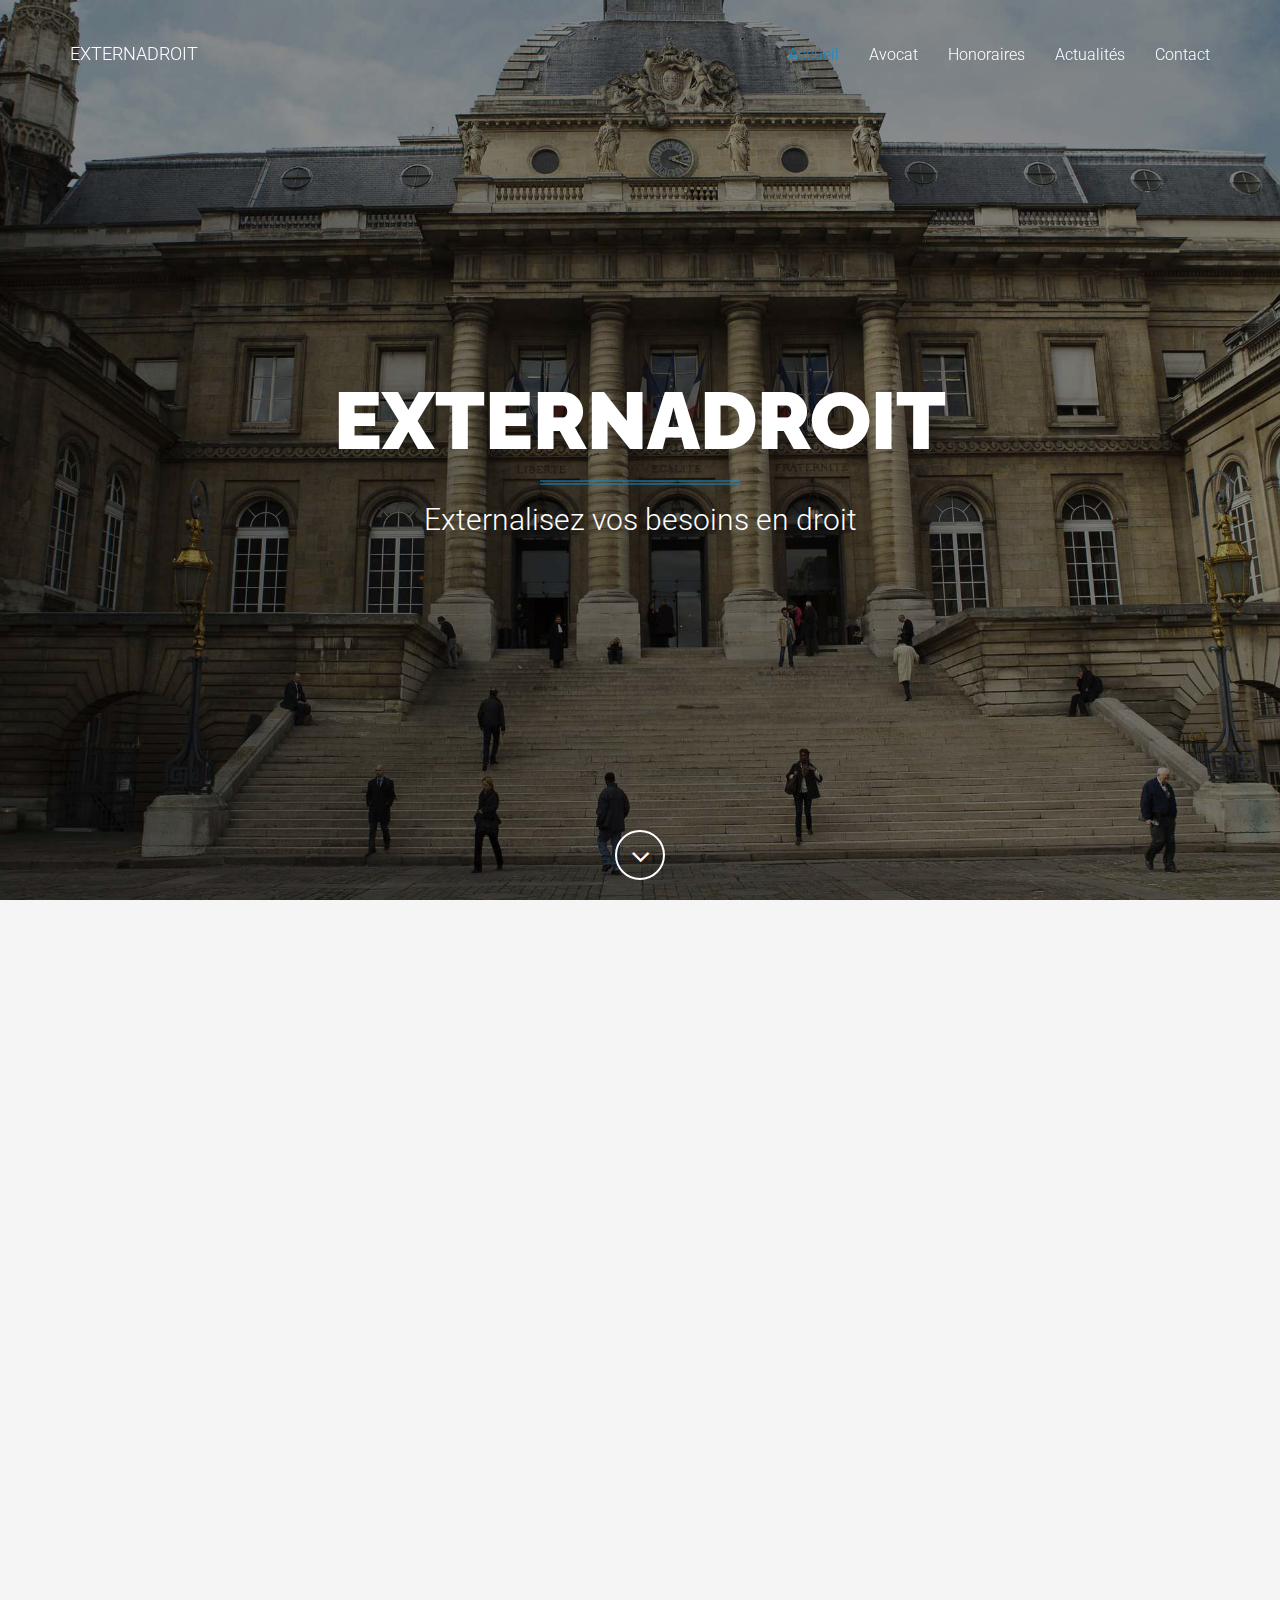
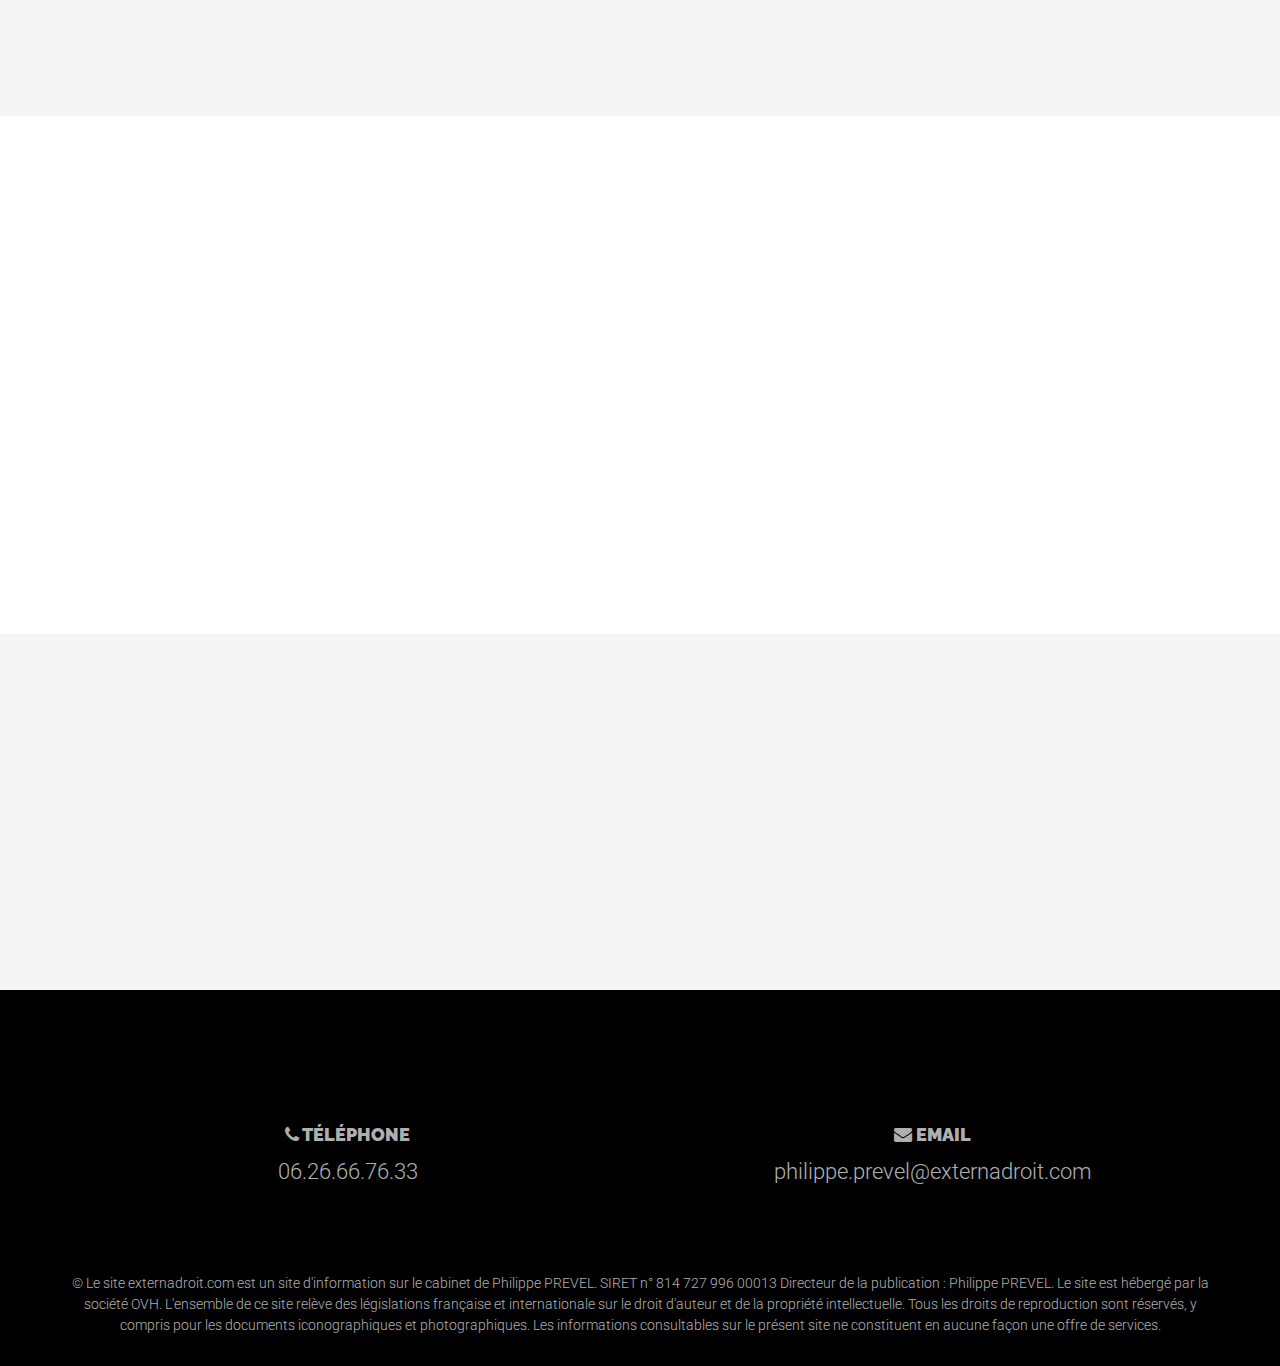
==== index.html @ acb053db "fix viewport" ====
<!DOCTYPE html>

<html lang="fr">
<head>
    <meta charset="utf-8">
    <meta name="viewport" content="width=device-width, initial-scale=1">
    <meta name="description" content="">
    <meta name="author" content="">
    <meta name="google-site-verification" content="1axn2oxfALn9CGPtX2jFV6UK2b1QBlNu4Up0A1nTKek" />

    <title>Externadroit - Philippe Prevel Avocat Lille</title>

    <!-- Bootstrap Core CSS -->
    <link href="assets/css/bootstrap/bootstrap.min.css" rel="stylesheet" type="text/css">
    <!-- Retina.js - Load first for faster HQ mobile images. -->
    <script src="assets/js/plugins/retina/retina.min.js"></script>
    <!-- Font Awesome -->
    <link href="assets/font-awesome/css/font-awesome.min.css" rel="stylesheet" type="text/css">
    <!-- Default Fonts -->
    <link href='http://fonts.googleapis.com/css?family=Roboto:400,100,100italic,300,300italic,400italic,500,500italic,700,700italic,900,900italic' rel='stylesheet' type='text/css'>
    <link href='http://fonts.googleapis.com/css?family=Raleway:400,100,200,300,600,500,700,800,900' rel='stylesheet' type='text/css'>
    <!-- Modern Style Fonts (Include these is you are using body.modern!) -->
    <link href='http://fonts.googleapis.com/css?family=Montserrat:400,700' rel='stylesheet' type='text/css'>
    <link href='http://fonts.googleapis.com/css?family=Cardo:400,400italic,700' rel='stylesheet' type='text/css'>
    <!-- Vintage Style Fonts (Include these if you are using body.vintage!) -->
    <link href='http://fonts.googleapis.com/css?family=Sanchez:400italic,400' rel='stylesheet' type='text/css'>
    <link href='http://fonts.googleapis.com/css?family=Cardo:400,400italic,700' rel='stylesheet' type='text/css'>
    <!-- Plugin CSS -->
    <link href="assets/css/plugins/owl-carousel/owl.carousel.css" rel="stylesheet" type="text/css">
    <link href="assets/css/plugins/owl-carousel/owl.theme.css" rel="stylesheet" type="text/css">
    <link href="assets/css/plugins/owl-carousel/owl.transitions.css" rel="stylesheet" type="text/css">
    <link href="assets/css/plugins/magnific-popup.css" rel="stylesheet" type="text/css">
    <link href="assets/css/plugins/background.css" rel="stylesheet" type="text/css">
    <link href="assets/css/plugins/animate.css" rel="stylesheet" type="text/css">
    <!-- Vitality Theme CSS -->
    <link href="assets/css/vitality-blue.css" rel="stylesheet" type="text/css">
</head>

<body id="page-top">
    <!-- Navigation -->
    <!-- Note: navbar-default and navbar-inverse are both supported with this theme. -->
    <nav class="navbar navbar-inverse navbar-fixed-top navbar-expanded">
        <div class="container">
            <!-- Brand and toggle get grouped for better mobile display -->
            <div class="navbar-header">
                <button type="button" class="navbar-toggle" data-toggle="collapse" data-target="#bs-example-navbar-collapse-1">
                    <span class="sr-only">Toggle navigation</span>
                    <span class="icon-bar"></span>
                    <span class="icon-bar"></span>
                    <span class="icon-bar"></span>
                </button>
                <a class="navbar-brand page-scroll" href="#page-top">
                  <div class="logo">
                    <p>EXTERNADROIT</p>
                  </div>
                </a>
            </div>

            <!-- Collect the nav links, forms, and other content for toggling -->
            <div class="collapse navbar-collapse" id="bs-example-navbar-collapse-1">
                <ul class="nav navbar-nav navbar-right">
                    <li class="hidden">
                        <a class="page-scroll" href="#about"></a>
                    </li>
                    <li>
                        <a class="page-scroll" href="#page-top">Accueil</a>
                    </li>
                    <li>
                        <a class="page-scroll" href="#team">Avocat</a>
                    </li>
                    <li>
                        <a class="page-scroll" href="#jurisdictions">Honoraires</a>
                    </li>
                    <li>
                        <a class="page-scroll" href="#locations">Actualités</a>
                    </li>
                    <li>
                        <a class="page-scroll" href="#contact">Contact</a>
                    </li>
                </ul>
            </div>
            <!-- /.navbar-collapse -->
        </div>
        <!-- /.container -->
    </nav>

    <!-- Instructions: Set your background image using the URL below. -->
    <header style="background-image: url('assets/img/legal/bg-header.jpg')" class="inner-bg">
        <div class="intro-content">
            <div class="brand-name">EXTERNADROIT</div>
            <hr class="colored">
            <div class="brand-name-subtext">Externalisez vos besoins en droit</div>
        </div>
        <div class="scroll-down">
            <a class="btn page-scroll" href="#team"><i class="fa fa-angle-down fa-fw"></i></a>
        </div>
    </header>
    <section id="team" class="bg-gray">
        <div class="container wow fadeIn">
            <div class="row">
                <div class="col-lg-12 text-center">
                    <h1>Philippe Prevel, <br>avocat au barreau de Lille</h1>
                    <p>Docteur en droit - Sorbonne.</p>
                    <hr class="colored">
                </div>
            </div>
            <div class="row content-row">
                <div class="col-md-4">
                    <img src="assets/img/legal/people/1.jpg" class="img-responsive img-thumbnail" alt="">
                </div>
                <div class="col-md-8">
                  <p>Philippe PREVEL concentre son activité en <strong>droit du travail et droit de la sécurité sociale</strong>. Son choix de se spécialiser (plutôt que d’accepter tous les dossiers) a pour but de faire bénéficier ses client(e)s de prestations basées sur une <strong>expertise et une expérience sans cesse renouvelées</strong>. Il peut vous réorienter vers des avocats d'autres spécialités. Il vous reçoit à Lille, Paris ou Bruxelles, et peut se rendre dans votre entreprise. Il parle et écrit anglais couramment.</p>

                  <p>Maître PREVEL vous représente dans toute la France, devant les Conseils de prud’hommes, les Tribunaux des affaires de la sécurité sociale, les Tribunaux d’instance, les Tribunaux administratifs, les Tribunaux de commerce, les Tribunaux correctionnels… Il vous assiste dans vos échanges avec l’inspection du travail, la médecine du travail, les organismes sociaux (URSSAF, RSI...), les syndicats professionnels, les organes d'une procédure collective, les policiers ou magistrats… <strong>Il vous conseille au quotidien, notamment pour des situations urgentes.</strong> Il rédige des actes concernant les relations individuelles (ex: contrat de travail) ou collectives (ex: accord sur la durée du travail).
                  </p>
            </div>
        </div>
    </section>

    <section id="jurisdictions" class="services">
        <div class="container">
            <div class="row text-center">
                <div class="col-lg-12 wow fadeIn">
                    <h2>Honoraires</h2>
                    <hr class="colored">
                    <p>Maître PREVEL calcule ses honoraires, selon le choix du client et les particularités des dossiers</p>
                </div>
            </div>
            <div class="row content-row">
                <div class="col-md-4 wow fadeIn" data-wow-delay=".2s">
                    <div class="media">
                        <div class="pull-left">
                            <i class="fa fa-clock-o"></i>
                        </div>
                        <div class="media-body">
                            <h3 class="media-heading">Au temps passé</h3>
                            <p>Formule recommandée pour des conseils réguliers.</p>
                        </div>
                    </div>
                </div>
                <div class="col-md-4 wow fadeIn" data-wow-delay=".4s">
                    <div class="media">
                        <div class="pull-left">
                            <i class="fa fa-shopping-bag"></i>
                        </div>
                        <div class="media-body">
                            <h3 class="media-heading">Au forfait</h3>
                            <p>Formule recommandée pour un besoin ponctuel.</p>
                        </div>
                    </div>
                </div>
                <div class="col-md-4 wow fadeIn" data-wow-delay=".6s">
                    <div class="media">
                        <div class="pull-left">
                            <i class="fa fa-percent"></i>
                        </div>
                        <div class="media-body">
                            <h3 class="media-heading">Au pourcentage de résultat obtenu</h3>
                            <p>Formule recommandée pour un procès.</p>
                        </div>
                    </div>
                </div>
            </div>
        </div>
    </section>

    <section id="locations" class="bg-gray">
      <div class="container">
        <div class="row text-center">
          <div class="col-lg-12 wow fadeIn">
            <h2>Actualités</h2>
            <hr class="colored">
              <p>Retrouvez toutes l'actualités de Philippe PREVEL</p>
          </div>
          <a class="twitter-timeline" "text-center" href="https://twitter.com/PhilippePREVEL" data-widget-id="725246591674793985"></a>
          <script>!function(d,s,id){var js,fjs=d.getElementsByTagName(s)[0],p=/^http:/.test(d.location)?'http':'https';if(!d.getElementById(id)){js=d.createElement(s);js.id=id;js.src=p+"://platform.twitter.com/widgets.js";fjs.parentNode.insertBefore(js,fjs);}}(document,"script","twitter-wjs");</script>
        </div>
      </div>
    </section>

    <footer id="contact" class="footer" style="background-color: black">

        <div class="container text-center">
            <div class="row">
                <div class="col-md-6 contact-details">
                    <h4><i class="fa fa-phone"></i> Téléphone</h4>
                    <p>06.26.66.76.33</p>
                </div>

                <div class="col-md-6 contact-details">
                    <h4><i class="fa fa-envelope"></i> Email</h4>
                    <p><a href="mailto:philippe.prevel@externadroit.com">philippe.prevel@externadroit.com</a>
                    </p>
                </div>
            </div>

            <div class="row copyright">
                <div class="col-lg-12">
                    <p class="small">&copy; Le site externadroit.com est un site d'information sur le cabinet de Philippe PREVEL. SIRET n° 814 727 996 00013
                    Directeur de la publication : Philippe PREVEL. Le site est hébergé par la société OVH. L'ensemble de ce site relève des législations française et internationale sur le droit d'auteur et de la propriété intellectuelle. Tous les droits de reproduction sont réservés, y compris pour les documents iconographiques et photographiques. Les informations consultables sur le présent site ne constituent en aucune façon une offre de services.</p>
                </div>
            </div>
        </div>
    </footer>

    <script>
    (function(i,s,o,g,r,a,m){i['GoogleAnalyticsObject']=r;i[r]=i[r]||function(){
    (i[r].q=i[r].q||[]).push(arguments)},i[r].l=1*new Date();a=s.createElement(o),
    m=s.getElementsByTagName(o)[0];a.async=1;a.src=g;m.parentNode.insertBefore(a,m)
    })(window,document,'script','https://www.google-analytics.com/analytics.js','ga');

    ga('create', 'UA-77561070-1', 'auto');
    ga('send', 'pageview');
    </script>
    <!-- Core Scripts -->
    <script src="assets/js/jquery.js"></script>
    <script src="assets/js/bootstrap/bootstrap.min.js"></script>
    <!-- Plugin Scripts -->
    <script src="assets/js/plugins/jquery.easing.min.js"></script>
    <script src="assets/js/plugins/classie.js"></script>
    <script src="assets/js/plugins/cbpAnimatedHeader.js"></script>
    <script src="assets/js/plugins/owl-carousel/owl.carousel.js"></script>
    <script src="assets/js/plugins/jquery.magnific-popup/jquery.magnific-popup.min.js"></script>
    <script src="assets/js/plugins/background/core.js"></script>
    <script src="assets/js/plugins/background/transition.js"></script>
    <script src="assets/js/plugins/background/background.js"></script>
    <script src="assets/js/plugins/jquery.mixitup.js"></script>
    <script src="assets/js/plugins/wow/wow.min.js"></script>
    <script src="assets/js/contact_me.js"></script>
    <script src="assets/js/plugins/jqBootstrapValidation.js"></script>
    <!-- Vitality Theme Scripts -->
    <script src="assets/js/vitality.js"></script>
</body>

</html>
---- assets/css/plugins/background.css ----
/*! formstone v0.8.29 [background.css] 2015-11-25 | MIT License | formstone.it */

/**
	 * @class
	 * @name .fs-background-element
	 * @type element
	 * @description Target elmement
	 */
/**
	 * @class
	 * @name .fs-background
	 * @type element
	 * @description Base widget class
	 */
.fs-background {
  overflow: hidden;
  position: relative;
  /**
		 * @class
		 * @name .fs-background-container
		 * @type element
		 * @description Container element
		 */
  /**
		 * @class
		 * @name .fs-background-media
		 * @type element
		 * @description Media element
		 */
  /**
		 * @class
		 * @name .fs-background-media.fs-background-animated
		 * @type modifier
		 * @description Indicates animated state
		 */
  /**
		 * @class
		 * @name .fs-background-media.fs-background-navtive
		 * @type modifier
		 * @description Indicates native support
		 */
  /**
		 * @class
		 * @name .fs-background-media.fs-background-fixed
		 * @type modifier
		 * @description Indicates fixed positioning
		 */
  /**
		 * @class
		 * @name .fs-background-embed
		 * @type element
		 * @description Embed/iFrame element
		 */
  /**
		 * @class
		 * @name .fs-background-embed.fs-background-embed-ready
		 * @type modifier
		 * @description Indicates ready state
		 */
}
.fs-background,
.fs-background-container,
.fs-background-media {
  -webkit-transition: none;
          transition: none;
}
.fs-background-container {
  width: 100%;
  height: 100%;
  position: absolute;
  top: 0;
  z-index: 0;
  overflow: hidden;
}
.fs-background-media {
  position: absolute;
  top: 0;
  bottom: 0;
  opacity: 0;
}
.fs-background-media.fs-background-animated {
  -webkit-transition: opacity 0.5s linear;
          transition: opacity 0.5s linear;
}
.fs-background-media img,
.fs-background-media video,
.fs-background-media iframe {
  width: 100%;
  height: 100%;
  display: block;
  -webkit-user-drag: none;
}
.fs-background-media.fs-background-native,
.fs-background-media.fs-background-fixed {
  width: 100%;
  height: 100%;
}
.fs-background-media.fs-background-native img,
.fs-background-media.fs-background-fixed img {
  display: none;
}
.fs-background-media.fs-background-native {
  background-position: center;
  background-size: cover;
}
.fs-background-media.fs-background-fixed {
  background-position: center;
  background-attachment: fixed;
}
.fs-background-embed.fs-background-ready:after {
  width: 100%;
  height: 100%;
  position: absolute;
  top: 0;
  right: 0;
  bottom: 0;
  left: 0;
  z-index: 1;
  content: '';
}
.fs-background-embed.fs-background-ready iframe {
  z-index: 0;
}
---- assets/css/vitality-blue.css ----
/*!
 * Vitality v1.3.5 (http://themes.startbootstrap.com/vitality-v1.3.5)
 * Copyright 2013-2015 Start Bootstrap Themes
 * To use this theme you must have a license purchased at WrapBootstrap (https://wrapbootstrap.com)
 */
html,
body {
  height: 100%;
}
.img-centered {
  margin: 0 auto;
}
.content-row {
  margin-top: 30px;
}
section {
  padding: 100px 0;
}
.bg-gray {
  background-color: #f5f5f5;
}
.bg-dark {
  color: white;
  background-color: #222222;
}

.inner-bg{
  background: url("../img/legal/pattern.png") repeat scroll 0 0 rgba (0, 0, 0, 0.6);
}

@media (max-width: 767px) {
  section {
    padding: 75px 0;
  }
}
.owl-theme .owl-controls .owl-page span {
  background: rgba(34, 34, 34, 0.5);
}
input.form-control {
  border-radius: 0 !important;
}
input.form-control:focus {
  border-color: #0a8fd5;
  box-shadow: none;
}
.btn,
.input-group-btn {
  border-radius: 0 !important;
  -webkit-transition: all 0.5s;
  -moz-transition: all 0.5s;
  transition: all 0.5s;
}
.btn-primary {
  color: #ffffff;
  background-color: #0a8fd5;
  border-color: #0a8fd5;
  -webkit-transition: all 0.5s;
  -moz-transition: all 0.5s;
  transition: all 0.5s;
}
.btn-primary:hover,
.btn-primary:focus,
.btn-primary.focus,
.btn-primary:active,
.btn-primary.active,
.open > .dropdown-toggle.btn-primary {
  color: #ffffff;
  background-color: #097fbd;
  border-color: #0878b3;
}
.btn-primary:active,
.btn-primary.active,
.open > .dropdown-toggle.btn-primary {
  background-image: none;
}
.btn-primary.disabled,
.btn-primary[disabled],
fieldset[disabled] .btn-primary,
.btn-primary.disabled:hover,
.btn-primary[disabled]:hover,
fieldset[disabled] .btn-primary:hover,
.btn-primary.disabled:focus,
.btn-primary[disabled]:focus,
fieldset[disabled] .btn-primary:focus,
.btn-primary.disabled.focus,
.btn-primary[disabled].focus,
fieldset[disabled] .btn-primary.focus,
.btn-primary.disabled:active,
.btn-primary[disabled]:active,
fieldset[disabled] .btn-primary:active,
.btn-primary.disabled.active,
.btn-primary[disabled].active,
fieldset[disabled] .btn-primary.active {
  background-color: #0a8fd5;
  border-color: #0a8fd5;
}
.btn-primary .badge {
  color: #0a8fd5;
  background-color: #ffffff;
}
body {
  font-family: "Roboto", "Helvetica Neue", Helvetica, Arial, sans-serif;
  font-size: 16px;
  font-weight: 300;
}
a {
  color: #0a8fd5;
  -webkit-transition: all 0.5s;
  -moz-transition: all 0.5s;
  transition: all 0.5s;
}
a:hover,
a:focus {
  color: inherit;
  text-decoration: none;
}
p {
  font-size: 18px;
  line-height: 1.5;
}
p.lead {
  font-family: "Raleway", "Helvetica Neue", Helvetica, Arial, sans-serif;
  font-weight: 900;
  text-transform: uppercase;
  font-size: 24px;
}
h1,
h2,
h3,
h4,
h5,
h6 {
  font-family: "Raleway", "Helvetica Neue", Helvetica, Arial, sans-serif;
  font-weight: 900;
  text-transform: uppercase;
}
@media (min-width: 481px) {
  h1 {
    font-size: 52px;
  }
  h2 {
    font-size: 50px;
  }
}
hr {
  max-width: 100px;
  border-top: 1px solid white;
  border-bottom: 1px solid white;
  height: 2px;
  margin: 15px auto;
}
hr.left {
  margin: 15px auto 15px 0;
}
hr.right {
  margin: 15px 0 15px auto;
}
hr.colored {
  border-color: #0a8fd5;
}
@media (min-width: 768px) {
  hr {
    max-width: 200px;
    margin: 20px auto;
  }
  hr.left {
    margin: 20px auto 20px 0;
  }
  hr.right {
    margin: 20px 0 20px auto;
  }
}
.text-primary {
  color: #0a8fd5;
}
.navbar-fixed-top {
  margin-bottom: 0;
}
.navbar-default .navbar-nav > .active > a,
.navbar-default .navbar-nav > .active > a:hover,
.navbar-default .navbar-nav > .active > a:focus,
.navbar-inverse .navbar-nav > .active > a,
.navbar-inverse .navbar-nav > .active > a:hover,
.navbar-inverse .navbar-nav > .active > a:focus {
  color: #0a8fd5;
  /*background-color: white;*/
  border-radius: 0;
}
.navbar-default {
  background-color: #0a8fd5;
}
.navbar-default .navbar-toggle .icon-bar {
  background-color: white;
}
.navbar-default .navbar-toggle:hover,
.navbar-default .navbar-toggle:focus {
  background-color: rgba(255, 255, 255, 0.5);
}
.navbar-default .navbar-collapse,
.navbar-default .navbar-form {
  border-color: rgba(255, 255, 255, 0.5);
}
.navbar-inverse {
  background-color: #222222;
}
.navbar-default,
.navbar-inverse {
  border: none;
  border-bottom: 1px solid rgba(255, 255, 255, 0.1);
}
.navbar-default .navbar-brand,
.navbar-inverse .navbar-brand {
  padding: 0 15px;
  color: white;
  opacity: 1;
  text-decoration: none;
  -webkit-transition: all 0.5s;
  -moz-transition: all 0.5s;
  transition: all 0.5s;
}
.navbar-default .navbar-brand:hover,
.navbar-inverse .navbar-brand:hover,
.navbar-default .navbar-brand:focus,
.navbar-inverse .navbar-brand:focus {
  opacity: 1;
}
.navbar-default .navbar-nav li a,
.navbar-inverse .navbar-nav li a {
  color: white;
}
.navbar-default .navbar-nav li a:hover,
.navbar-inverse .navbar-nav li a:hover {
  color: rgba(255, 255, 255, 0.5);
}
@media (min-width: 768px) {
  .navbar-default .navbar-nav > .active > a,
  .navbar-default .navbar-nav > .active > a:hover,
  .navbar-default .navbar-nav > .active > a:focus,
  .navbar-inverse .navbar-nav > .active > a,
  .navbar-inverse .navbar-nav > .active > a:hover,
  .navbar-inverse .navbar-nav > .active > a:focus {
    border-radius: 5px;
  }
  .navbar-fixed-top.navbar-expanded {
    padding: 30px 0;
  }
  .navbar-fixed-top {
    padding: 15px 0;
    -webkit-transition: padding 0.5s;
    -moz-transition: padding 0.5s;
    transition: padding 0.5s;
  }
  .navbar-fixed-top .navbar-brand:hover {
    opacity: 0.5;
  }
  .navbar-default.navbar-expanded,
  .navbar-inverse.navbar-expanded {
    background: transparent;
    border: none;
  }
}
.navbar a:focus {
  outline: none;
}
.navbar .navbar-nav li a:focus {
  outline: none;
}
header {
  position: relative;
  display: block;
  height: auto;
  width: auto;
  background-color: #222222;
  background: no-repeat center center;
  background-attachment: scroll;
  -webkit-background-size: cover;
  -moz-background-size: cover;
  background-size: cover;
  -o-background-size: cover;
  padding: 100px 0;
}
header .intro-content {
  color: white;
  text-align: center;
  position: relative;
}
header .brand-name {
  font-family: "Raleway", "Helvetica Neue", Helvetica, Arial, sans-serif;
  font-size: 55px;
  line-height: 55px;
  text-transform: uppercase;
  font-weight: 900;
  margin-top: 15px;
}
header .brand-name-subtext {
  font-size: 20px;
  line-height: 20px;
  font-weight: 300;
}
header img {
  max-width: 150px;
  max-height: 150px;
}
header .scroll-down {
  position: absolute;
  width: 100%;
  bottom: 20px;
  text-align: center;
}
header .scroll-down .btn {
  height: 50px;
  width: 50px;
  border: 2px solid white;
  border-radius: 100% !important;
  line-height: 50px;
  padding: 0;
  letter-spacing: normal;
  color: white;
  font-size: 30px;
  -webkit-transition: all 0.5s;
  -moz-transition: all 0.5s;
  transition: all 0.5s;
}
header .scroll-down .btn:hover {
  color: rgba(255, 255, 255, 0.5);
  border-color: rgba(255, 255, 255, 0.5);
  outline: none;
}
@media (min-width: 768px) {
  header {
    height: 100%;
    width: 100%;
    padding: 0;
    background-attachment: scroll;
  }
  header .intro-content {
    color: white;
    text-align: center;
    width: 50%;
    margin: auto;
    position: absolute;
    top: 50%;
    left: 50%;
    -webkit-transform: translate(-50%, -50%);
    -ms-transform: translate(-50%, -50%);
    transform: translate(-50%, -50%);
  }
  header .brand-name {
    font-size: 80px;
    line-height: 80px;
  }
  header .brand-name-subtext {
    font-size: 30px;
    line-height: 30px;
  }
  header img {
    max-width: 300px;
    max-height: 300px;
  }
}
@media (min-width: 1025px) {
  header {
    background-attachment: fixed;
  }
}
header.video .overlay {
  position: absolute;
  height: 100%;
  width: 100%;
  background: #000;
  z-index: 998;
  opacity: 0;
}
header.video .intro-content {
  z-index: 999;
}
header.video .scroll-down {
  z-index: 999;
}
@media (min-width: 768px) {
  header.video .overlay {
    opacity: 0.5;
  }
}
aside.cta-quote {
  color: white;
  background-color: #222222;
  background: no-repeat center center scroll;
  -webkit-background-size: cover;
  -moz-background-size: cover;
  background-size: cover;
  -o-background-size: cover;
  padding: 100px 0;
  text-align: center;
}
aside.cta-quote span.quote {
  display: block;
  font-size: 30px;
  line-height: 32px;
  font-weight: 300;
}
@media (min-width: 768px) {
  aside.cta-quote {
    background-attachment: scroll;
    padding: 150px 0;
  }
  aside.cta-quote span.quote {
    font-size: 36px;
    line-height: 38px;
  }
}
@media (min-width: 992px) {
  aside.cta-quote {
    padding: 300px 0;
  }
  aside.cta-quote span.quote {
    font-size: 40px;
    line-height: 42px;
  }
}
@media (min-width: 1025px) {
  aside.cta-quote {
    background-attachment: fixed;
  }
}
.testimonials {
  text-align: center;
}
.testimonials .testimonials-carousel .item {
  padding: 0;
}
.testimonials .testimonials-carousel .item p.quote {
  margin-bottom: 30px;
}
.testimonials .testimonials-carousel .item .testimonial-info {
  margin-bottom: 30px;
}
.testimonials .testimonials-carousel .item .testimonial-info .testimonial-img {
  display: inline-block;
  height: 50px;
  width: 50px;
  margin-right: 10px;
}
.testimonials .testimonials-carousel .item .testimonial-info .testimonial-author {
  display: inline-block;
}
.testimonials .testimonials-carousel .item .testimonial-info .testimonial-author .name {
  font-family: "Raleway", "Helvetica Neue", Helvetica, Arial, sans-serif;
  font-weight: 900;
  text-transform: uppercase;
}
.testimonials .testimonials-carousel .item .testimonial-info .testimonial-author hr.colored {
  margin: 3px auto;
  max-width: 50px;
}
.testimonials .testimonials-carousel .item .testimonial-info .testimonial-author p {
  margin: 0;
}
.testimonials .testimonials-carousel .item .testimonial-info .testimonial-author .stars {
  color: #f1c40f;
}
.testimonials .testimonials-carousel .owl-controls {
  margin-top: 0;
}
.testimonials .testimonials-carousel .owl-controls .owl-prev,
.testimonials .testimonials-carousel .owl-controls .owl-next {
  display: none;
  text-align: center;
  position: absolute;
  height: 60px;
  width: 40px;
  border-radius: 0 !important;
  line-height: 50px;
  font-size: 30px !important;
  margin: auto 0 !important;
  top: 0;
  bottom: 0;
  background-color: #0a8fd5 !important;
  color: white !important;
  -webkit-transition: all 0.5s;
  -moz-transition: all 0.5s;
  transition: all 0.5s;
}
.testimonials .testimonials-carousel .owl-controls .owl-prev:hover,
.testimonials .testimonials-carousel .owl-controls .owl-next:hover {
  opacity: 1;
}
.testimonials .testimonials-carousel .owl-controls .owl-prev {
  left: 15px;
}
.testimonials .testimonials-carousel .owl-controls .owl-next {
  right: 15px;
}
@media (min-width: 768px) {
  .testimonials .testimonials-carousel .item {
    padding: 0 100px;
  }
  .testimonials .testimonials-carousel .owl-controls .owl-prev,
  .testimonials .testimonials-carousel .owl-controls .owl-next {
    display: block;
  }
}
.cta-form h3 {
  margin-top: 0;
}
.about-content {
  padding: 30px;
}
.about-carousel .item {
  padding: 15px;
}
.about-carousel .item .caption {
  padding: 15px;
  color: rgba(255, 255, 255, 0.7);
  width: 100%;
  margin: auto;
  position: absolute;
  top: 50%;
  left: 50%;
  -webkit-transform: translate(-50%, -50%);
  -ms-transform: translate(-50%, -50%);
  transform: translate(-50%, -50%);
}
.about-carousel .item .caption h3 {
  margin: 0;
}
.about-carousel .item .caption hr {
  margin: 5px auto;
  max-width: 50px;
}
.about-carousel .item .caption p {
  margin: 0;
}
.about-carousel .item .caption ul.social {
  margin-top: 5px;
}
.about-carousel .item .caption ul.social li a {
  color: rgba(255, 255, 255, 0.7);
}
.about-carousel .item .caption ul.social li a:hover,
.about-carousel .item .caption ul.social li a:focus {
  color: white;
}
.about-carousel .owl-controls {
  margin-top: 0;
}
.about-carousel .owl-controls .owl-prev,
.about-carousel .owl-controls .owl-next {
  text-align: center;
  position: absolute;
  height: 60px;
  width: 40px;
  border-radius: 0 !important;
  line-height: 50px;
  font-size: 30px !important;
  margin: auto 0 !important;
  top: 0;
  bottom: 0;
  background-color: #0a8fd5 !important;
  color: white !important;
  -webkit-transition: all 0.5s;
  -moz-transition: all 0.5s;
  transition: all 0.5s;
}
.about-carousel .owl-controls .owl-prev:hover,
.about-carousel .owl-controls .owl-next:hover {
  opacity: 1;
}
.about-carousel .owl-controls .owl-prev {
  left: 15px;
}
.about-carousel .owl-controls .owl-next {
  right: 15px;
}
.services .media {
  margin-bottom: 30px;
}
.services .media i.fa {
  height: 75px;
  width: 75px;
  line-height: 70px;
  text-align: center;
  border: 3px solid #222222;
  border-radius: 100%;
  font-size: 30px;
}
.services .media .media-body {
  min-width: none;
  padding-left: 15px;
}
.services .media .media-body h3 {
  margin-bottom: 15px;
}
.services .media .media-body ul {
  list-style: inside;
  padding: 0;
}
.services .media .media-body ul li {
  margin-bottom: 10px;
}
@media (min-width: 390px) {
  .services .media .media-body {
    min-width: 260px;
  }
}
@media (min-width: 992px) {
  .services .media .media-body {
    min-width: 193px;
  }
}
@media (min-width: 1199px) {
  .services .media .media-body {
    min-width: 260px;
  }
}
@media (min-width: 992px) {
  .services .media {
    margin-bottom: 0;
  }
}
.portfolio-carousel {
  padding: 0;
  color: white;
  background-color: #222222;
}
.portfolio-carousel .item {
  background-color: #222222;
  background: no-repeat center center scroll;
  -webkit-background-size: cover;
  -moz-background-size: cover;
  background-size: cover;
  -o-background-size: cover;
  padding: 50px 55px;
  text-align: center;
}
.portfolio-carousel .item .portfolio-image {
  margin-top: 50px;
}
.portfolio-carousel .item .project-details {
  padding: 0;
}
.portfolio-carousel .item .project-details img.client-logo {
  margin: 0 auto 25px;
}
.portfolio-carousel .item .project-details .project-name {
  display: block;
  font-size: 40px;
  line-height: 40px;
  margin-bottom: 5px;
  font-family: "Raleway", "Helvetica Neue", Helvetica, Arial, sans-serif;
  font-weight: 900;
  text-transform: uppercase;
}
.portfolio-carousel .item .project-details .project-description {
  display: block;
  font-size: 18px;
  line-height: 18px;
}
.portfolio-carousel .owl-controls {
  margin-top: 0;
}
.portfolio-carousel .owl-controls .owl-prev,
.portfolio-carousel .owl-controls .owl-next {
  text-align: center;
  position: absolute;
  height: 75px;
  width: 50px;
  border-radius: 0 !important;
  line-height: 70px;
  font-size: 30px !important;
  margin: auto 0 !important;
  top: 0;
  bottom: 0;
  background-color: #0a8fd5 !important;
  color: white !important;
  -webkit-transition: all 0.5s;
  -moz-transition: all 0.5s;
  transition: all 0.5s;
}
.portfolio-carousel .owl-controls .owl-prev:hover,
.portfolio-carousel .owl-controls .owl-next:hover {
  opacity: 1;
}
.portfolio-carousel .owl-controls .owl-prev {
  left: 0;
}
.portfolio-carousel .owl-controls .owl-next {
  right: 0;
}
@media (min-width: 992px) {
  .portfolio-carousel .item {
    padding: 155px 55px 155px;
    text-align: left;
    min-height: 100%;
  }
  .portfolio-carousel .item .portfolio-image {
    margin-top: 0;
  }
  .portfolio-carousel .item .project-details {
    padding: 15% 0 0;
  }
  .portfolio-carousel .item .project-details img.client-logo {
    margin: 0 auto 25px 0;
  }
  .portfolio-carousel .item .project-details .project-name {
    display: block;
    font-size: 50px;
    line-height: 50px;
  }
  .portfolio-carousel .item .project-details .project-description {
    font-size: 20px;
    line-height: 20px;
  }
  .portfolio-carousel .item hr.colored {
    margin: 20px auto 20px 0;
  }
}
.portfolio-gallery .item {
  padding: 15px;
}
.portfolio-modal {
  -webkit-background-size: cover;
  -moz-background-size: cover;
  background-size: cover;
  -o-background-size: cover;
}
.portfolio-modal .modal-backdrop {
  display: none;
}
.portfolio-modal .modal-content {
  color: white;
  background: transparent;
  border-radius: 0;
  background-clip: border-box;
  -webkit-box-shadow: none;
  box-shadow: none;
  border: none;
  min-height: 100%;
  padding: 100px 0;
  text-align: center;
}
.portfolio-modal .modal-content h2 {
  margin: 0;
  font-size: 46px;
}
.portfolio-modal .modal-content img {
  margin: 30px auto;
}
.portfolio-modal .modal-content .item-details {
  margin: 30px 0;
}
.portfolio-modal .close-modal {
  position: absolute;
  width: 75px;
  height: 75px;
  background-color: transparent;
  top: 25px;
  right: 25px;
  cursor: pointer;
}
.portfolio-modal .close-modal:hover {
  opacity: 0.3;
}
.portfolio-modal .close-modal .lr {
  height: 75px;
  width: 1px;
  margin-left: 35px;
  background-color: white;
  transform: rotate(45deg);
  -ms-transform: rotate(45deg);
  /* IE 9 */
  -webkit-transform: rotate(45deg);
  /* Safari and Chrome */
  z-index: 1051;
}
.portfolio-modal .close-modal .lr .rl {
  height: 75px;
  width: 1px;
  background-color: white;
  transform: rotate(90deg);
  -ms-transform: rotate(90deg);
  /* IE 9 */
  -webkit-transform: rotate(90deg);
  /* Safari and Chrome */
  z-index: 1052;
}
.portfolio-filter {
  display: inline-block;
}
.portfolio-filter #filters {
  list-style: none;
  padding: 0;
  margin-bottom: 30px;
}
.portfolio-filter #filters li {
  display: inline-block;
}
.portfolio-filter #filters li .filter {
  display: block;
  cursor: pointer;
  padding: 10px 15px;
  margin: 2px;
  text-transform: uppercase;
  font-weight: 900;
  letter-spacing: 1px;
  font-size: 12px;
  color: #222222;
  background: transparent;
  border: 1px solid #222222;
  -webkit-transition: all 0.5s;
  -moz-transition: all 0.5s;
  transition: all 0.5s;
}
.portfolio-filter #filters li .filter.active {
  background-color: #0a8fd5;
  color: white;
  border-color: #0a8fd5;
}
#portfoliolist .portfolio {
  width: 31%;
  margin: 1%;
  display: none;
  float: left;
  overflow: hidden;
}
#portfoliolist .portfolio .portfolio-wrapper {
  overflow: hidden;
  position: relative !important;
  background: #222222;
  cursor: pointer;
}
#portfoliolist .portfolio .portfolio-wrapper img {
  max-width: 100%;
  position: relative;
  -webkit-filter: grayscale(0);
  filter: grayscale(0);
}
#portfoliolist .portfolio .portfolio-wrapper img:hover {
  -webkit-filter: grayscale(1);
  filter: grayscale(1);
}
#portfoliolist .portfolio .portfolio-wrapper .caption {
  position: absolute;
  width: 100%;
  height: 75px;
  bottom: -75px;
}
#portfoliolist .portfolio .portfolio-wrapper .caption .caption-bg {
  background: #0a8fd5;
  width: 100%;
  height: 100%;
  position: absolute;
  top: 0;
  left: 0;
}
#portfoliolist .portfolio .portfolio-wrapper .caption .caption-text {
  color: white;
  position: relative;
  z-index: 500;
  padding: 15px 8px;
}
#portfoliolist .portfolio .portfolio-wrapper .caption .caption-text a.text-title {
  color: white;
}
#portfoliolist .portfolio .portfolio-wrapper .caption .caption-text .text-category {
  display: block;
  font-size: 12px;
}
/*  #Mobile (Portrait) - Note: Design for a width of 320px */
@media only screen and (max-width: 767px) {
  #portfoliolist .portfolio {
    width: 48%;
    margin: 1%;
  }
}
.pricing {
  color: white;
  background-color: #222222;
  background: no-repeat center center scroll;
  -webkit-background-size: cover;
  -moz-background-size: cover;
  background-size: cover;
  -o-background-size: cover;
}
.pricing .pricing-item {
  text-align: center;
  background: white;
  color: #222222;
  padding: 30px;
  -webkit-box-shadow: 0px 0px 30px 5px rgba(34, 34, 34, 0.75);
  -moz-box-shadow: 0px 0px 30px 5px rgba(34, 34, 34, 0.75);
  box-shadow: 0px 0px 30px 5px rgba(34, 34, 34, 0.75);
  z-index: 1;
  margin-bottom: 30px;
}
.pricing .pricing-item h3 {
  margin: 0;
}
.pricing .pricing-item hr {
  max-width: 100px;
}
.pricing .pricing-item .price {
  margin-bottom: 20px;
}
.pricing .pricing-item .price .number {
  font-weight: 900;
  font-size: 50px;
}
.pricing .pricing-item .price .number sup {
  font-size: 30px;
}
.pricing .pricing-item .list-group-item {
  border-radius: 0;
}
@media (min-width: 992px) {
  .pricing {
    background-attachment: scroll;
  }
  .pricing .pricing-item {
    margin-bottom: 0;
  }
  .pricing .pricing-item.featured-first {
    margin-right: -15px;
    margin-top: 15px;
  }
  .pricing .pricing-item.featured {
    position: absolute;
    width: 100%;
    left: 0;
    margin: 0;
    padding: 45px 30px;
  }
  .pricing .pricing-item.featured-last {
    margin-left: -15px;
    margin-top: 15px;
  }
}
@media (min-width: 1025px) {
  .pricing {
    background-attachment: fixed;
  }
}
.floating-label-form-group {
  position: relative;
  margin-bottom: 0;
  padding-bottom: 0.5em;
  border-bottom: 1px solid #e1e1e1;
}
.floating-label-form-group input,
.floating-label-form-group textarea {
  z-index: 1;
  position: relative;
  padding-right: 0;
  padding-left: 0;
  border: none;
  border-radius: 0;
  font-size: 1.5em;
  background: none;
  box-shadow: none !important;
  resize: none;
}
.floating-label-form-group label {
  display: block;
  z-index: 0;
  position: relative;
  top: 2em;
  margin: 0;
  font-size: 0.85em;
  line-height: 1.764705882em;
  vertical-align: middle;
  vertical-align: baseline;
  opacity: 0;
  -webkit-transition: top 0.5s ease,opacity 0.5s ease;
  -moz-transition: top 0.5s ease,opacity 0.5s ease;
  -ms-transition: top 0.5s ease,opacity 0.5s ease;
  transition: top 0.5s ease,opacity 0.5s ease;
}
.floating-label-form-group::not(:first-child) {
  padding-left: 14px;
  border-left: 1px solid #e1e1e1;
}
.floating-label-form-group-with-value label {
  top: 0;
  opacity: 1;
}
.floating-label-form-group-with-focus label {
  color: #0a8fd5;
}
form .row:first-child .floating-label-form-group {
  border-top: 1px solid #e1e1e1;
}
footer.footer {
  color: rgba(255, 255, 255, 0.7);
  background: no-repeat center center scroll;
  -webkit-background-size: cover;
  -moz-background-size: cover;
  background-size: cover;
  -o-background-size: cover;
  padding: 50px 0 20px;
}
footer.footer a {
  color: rgba(255, 255, 255, 0.7);
}
footer.footer a:hover {
  color: white;
}
footer.footer p {
  font-size: 22px;
}
footer.footer .contact-details {
  margin: 75px 0;
}
footer.footer .social {
  margin-bottom: 75px;
}
footer.footer .copyright p.small {
  font-size: 14px;
}
@media (min-width: 1025px) {
  footer.footer {
    background-attachment: fixed;
  }
}
.btn-outline-light {
  color: white;
  border: 1px solid white;
  background: transparent;
  -webkit-transition: all 0.5s;
  -moz-transition: all 0.5s;
  transition: all 0.5s;
}
.btn-outline-light:hover,
.btn-outline-light:focus {
  color: #0a8fd5;
  background: white;
  outline: none;
}
.btn-outline-dark {
  color: #222222;
  border: 1px solid #222222;
  background: transparent;
  -webkit-transition: all 0.5s;
  -moz-transition: all 0.5s;
  transition: all 0.5s;
}
.btn-outline-dark:hover,
.btn-outline-dark:focus {
  color: white;
  background: #0a8fd5;
  border-color: #0a8fd5;
  outline: none;
}
.btn {
  border-radius: 0;
  padding: 12px 18px;
  text-transform: uppercase;
  font-weight: 900;
  letter-spacing: 1px;
}
.btn:focus,
.btn:active,
.btn.active {
  outline: none;
}
.btn-full-width {
  border: 0;
  border-radius: 0;
  background-color: #222222;
  color: white;
  padding: 50px 0;
  font-size: 26px;
  font-weight: 200;
  letter-spacing: normal;
  text-transform: none;
}
.btn-full-width:hover {
  background-color: #0a8fd5;
  color: white;
}
.btn-full-width:focus {
  color: white;
}
body.modern {
  font-family: "Cardo", "Helvetica Neue", Helvetica, Arial, sans-serif;
  font-weight: 400;
}
body.modern h1,
body.modern h2,
body.modern h3,
body.modern h4,
body.modern h5,
body.modern h6 {
  font-family: "Montserrat", "Helvetica Neue", Helvetica, Arial, sans-serif;
  font-weight: 700;
  text-transform: uppercase;
}
body.modern p.lead {
  font-family: "Montserrat", "Helvetica Neue", Helvetica, Arial, sans-serif;
  font-weight: 700;
  text-transform: uppercase;
}
body.modern header .brand-name {
  font-family: "Montserrat", "Helvetica Neue", Helvetica, Arial, sans-serif;
  font-weight: 700;
  text-transform: uppercase;
}
body.modern .about-carousel .owl-controls .owl-prev,
body.modern .about-carousel .owl-controls .owl-next {
  line-height: 55px;
}
body.modern .portfolio-carousel .item .project-details .project-name {
  font-family: "Montserrat", "Helvetica Neue", Helvetica, Arial, sans-serif;
  font-weight: 700;
  text-transform: uppercase;
}
body.modern .testimonials .testimonials-carousel .item .testimonial-info .testimonial-author .name {
  font-family: "Montserrat", "Helvetica Neue", Helvetica, Arial, sans-serif;
  font-weight: 700;
  text-transform: uppercase;
}
body.modern .testimonials .testimonials-carousel .owl-controls .owl-prev,
body.modern .testimonials .testimonials-carousel .owl-controls .owl-next {
  line-height: 55px;
}
body.vintage {
  font-family: "Cardo", "Helvetica Neue", Helvetica, Arial, sans-serif;
  font-weight: 400;
}
body.vintage h1,
body.vintage h2,
body.vintage h3,
body.vintage h4,
body.vintage h5,
body.vintage h6 {
  font-family: "Sanchez", "Helvetica Neue", Helvetica, Arial, sans-serif;
  font-weight: 400;
  text-transform: uppercase;
}
body.vintage p.lead {
  font-family: "Sanchez", "Helvetica Neue", Helvetica, Arial, sans-serif;
  font-weight: 400;
  text-transform: uppercase;
}
body.vintage header .brand-name {
  font-family: "Sanchez", "Helvetica Neue", Helvetica, Arial, sans-serif;
  font-weight: 400;
  text-transform: uppercase;
}
body.vintage .about-carousel .owl-controls .owl-prev,
body.vintage .about-carousel .owl-controls .owl-next {
  line-height: 55px;
}
body.vintage .portfolio-carousel .item .project-details .project-name {
  font-family: "Sanchez", "Helvetica Neue", Helvetica, Arial, sans-serif;
  font-weight: 400;
  text-transform: uppercase;
}
body.vintage .testimonials .testimonials-carousel .item .testimonial-info .testimonial-author .name {
  font-family: "Sanchez", "Helvetica Neue", Helvetica, Arial, sans-serif;
  font-weight: 400;
  text-transform: uppercase;
}
body.vintage .testimonials .testimonials-carousel .owl-controls .owl-prev,
body.vintage .testimonials .testimonials-carousel .owl-controls .owl-next {
  line-height: 55px;
}

.logo{
  padding-top: 10px;
}

.navbar-inverse .navbar-nav>.active>a, .navbar-inverse .navbar-nav>.active>a:focus, .navbar-inverse .navbar-nav>.active>a:hover {
  background-color: transparent;
}
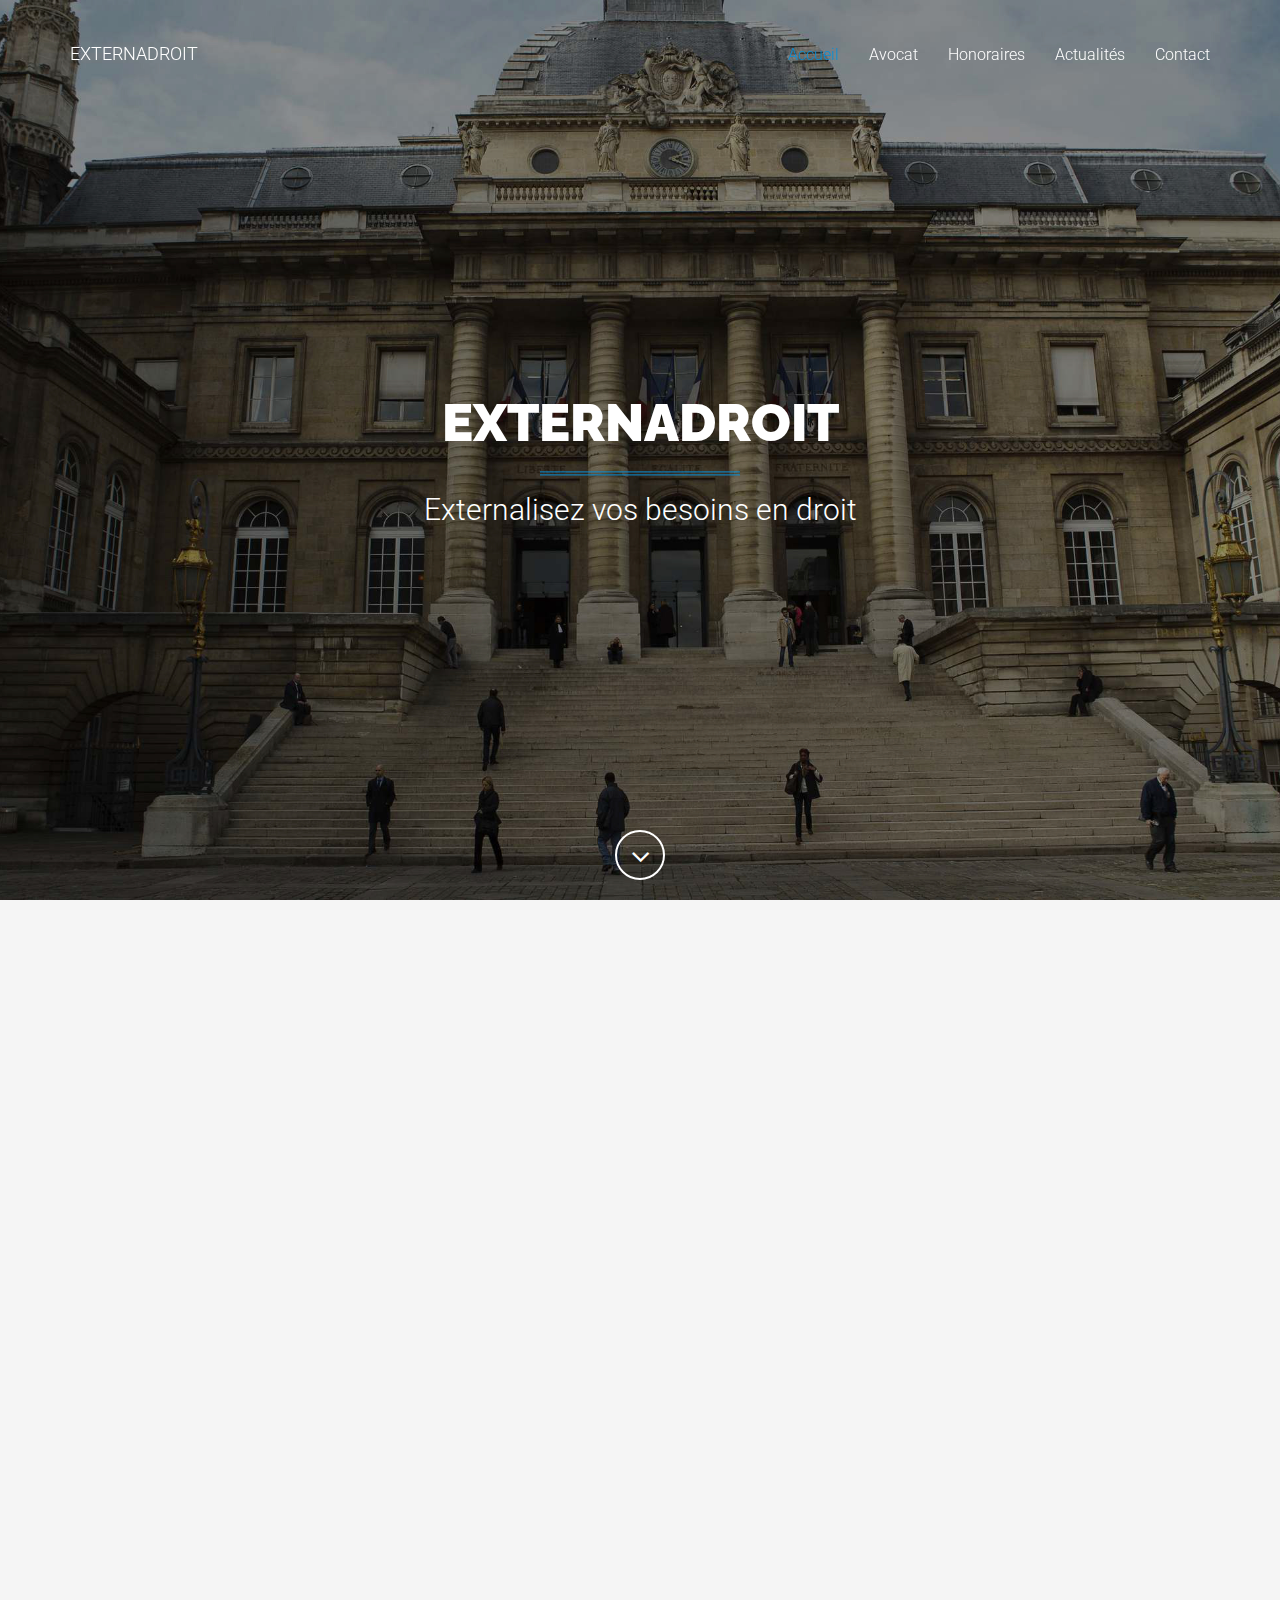
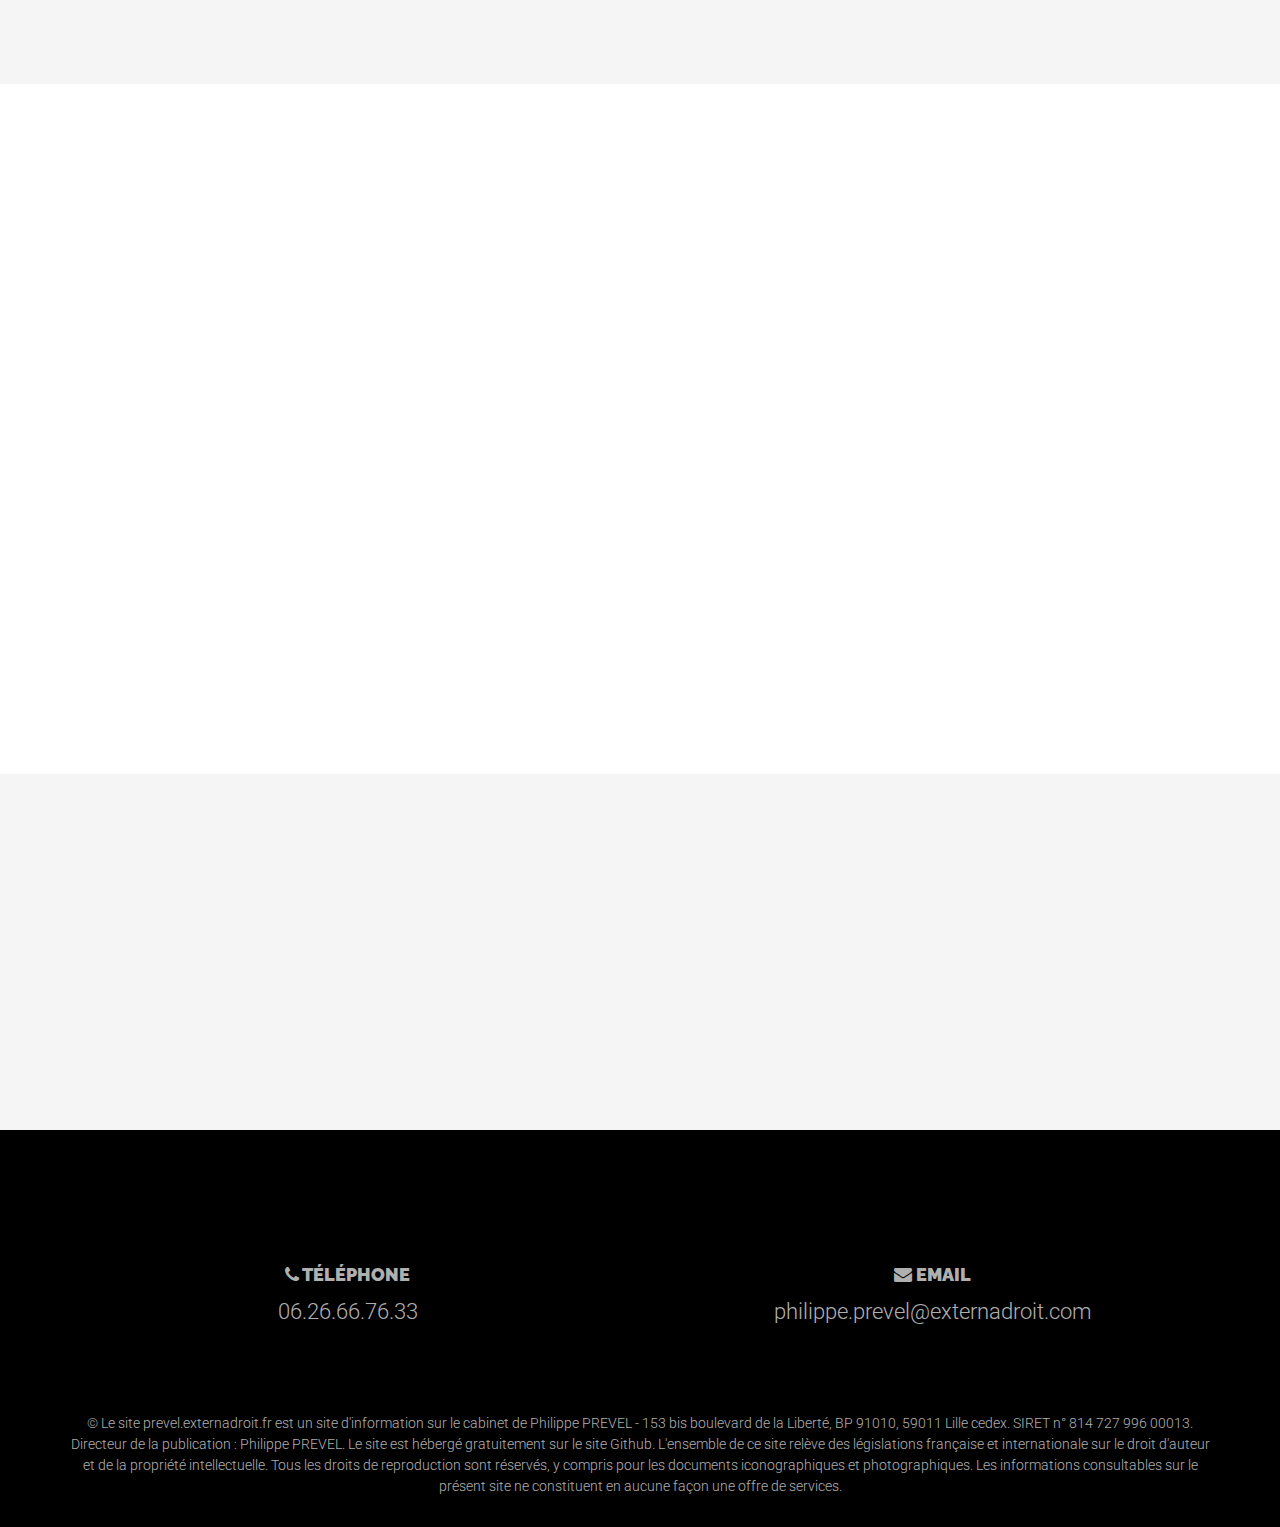
==== commit 3fae4c56: "add google verification" ====
--- a/index.html
+++ b/index.html
@@ -1,15 +1,13 @@
 <!DOCTYPE html>
-
-<html lang="fr">
+<html lang="en">
+
 <head>
     <meta charset="utf-8">
-    <meta name="viewport" content="width=device-width, initial-scale=1">
-    <meta name="description" content="">
-    <meta name="author" content="">
-    <meta name="google-site-verification" content="1axn2oxfALn9CGPtX2jFV6UK2b1QBlNu4Up0A1nTKek" />
-
-    <title>Externadroit - Philippe Prevel Avocat Lille</title>
-
+    <meta name="viewport" content="width=device-width, initial-scale=1.0, user-scalable=no">
+    <meta name="description" content="Philippe PREVEL est avocat au barreau de Lille. Il intervient en droit social dans toute la France.">
+    <meta name="author" content="Philippe Prevel">
+    <meta name="google-site-verification" content="1axn2oxfALn9CGPtX2jFV6UK2b1QBlNu4Up0A1nTKek"/>
+    <title>Externadroit - Philippe Prevel Avocat </title>
     <!-- Bootstrap Core CSS -->
     <link href="assets/css/bootstrap/bootstrap.min.css" rel="stylesheet" type="text/css">
     <!-- Retina.js - Load first for faster HQ mobile images. -->
@@ -33,8 +31,12 @@
     <link href="assets/css/plugins/background.css" rel="stylesheet" type="text/css">
     <link href="assets/css/plugins/animate.css" rel="stylesheet" type="text/css">
     <!-- Vitality Theme CSS -->
+    <!-- Uncomment the color scheme you want to use. -->
+    <!-- <link href="assets/css/vitality-red.css" rel="stylesheet" type="text/css"> -->
+    <!-- <link href="assets/css/vitality-aqua.css" rel="stylesheet" type="text/css"> -->
     <link href="assets/css/vitality-blue.css" rel="stylesheet" type="text/css">
 </head>
+<!-- Alternate Body Classes: .modern and .vintage -->
 
 <body id="page-top">
     <!-- Navigation -->
@@ -50,12 +52,13 @@
                     <span class="icon-bar"></span>
                 </button>
                 <a class="navbar-brand page-scroll" href="#page-top">
-                  <div class="logo">
+                <div class="logo">
                     <p>EXTERNADROIT</p>
-                  </div>
+
+                </div>
+                    <!-- <img src="assets/img/legal/logo.png" class="img-responsive" alt=""> -->
                 </a>
             </div>
-
             <!-- Collect the nav links, forms, and other content for toggling -->
             <div class="collapse navbar-collapse" id="bs-example-navbar-collapse-1">
                 <ul class="nav navbar-nav navbar-right">
@@ -83,11 +86,10 @@
         </div>
         <!-- /.container -->
     </nav>
-
     <!-- Instructions: Set your background image using the URL below. -->
     <header style="background-image: url('assets/img/legal/bg-header.jpg')" class="inner-bg">
         <div class="intro-content">
-            <div class="brand-name">EXTERNADROIT</div>
+            <h1>EXTERNADROIT</h1>
             <hr class="colored">
             <div class="brand-name-subtext">Externalisez vos besoins en droit</div>
         </div>
@@ -99,8 +101,9 @@
         <div class="container wow fadeIn">
             <div class="row">
                 <div class="col-lg-12 text-center">
-                    <h1>Philippe Prevel, <br>avocat au barreau de Lille</h1>
-                    <p>Docteur en droit - Sorbonne.</p>
+                    <h2>Philippe Prevel</h2>
+                    <p>Avocat au barreau de Lille
+                      <br>Docteur en droit - Sorbonne</p>
                     <hr class="colored">
                 </div>
             </div>
@@ -109,7 +112,7 @@
                     <img src="assets/img/legal/people/1.jpg" class="img-responsive img-thumbnail" alt="">
                 </div>
                 <div class="col-md-8">
-                  <p>Philippe PREVEL concentre son activité en <strong>droit du travail et droit de la sécurité sociale</strong>. Son choix de se spécialiser (plutôt que d’accepter tous les dossiers) a pour but de faire bénéficier ses client(e)s de prestations basées sur une <strong>expertise et une expérience sans cesse renouvelées</strong>. Il peut vous réorienter vers des avocats d'autres spécialités. Il vous reçoit à Lille, Paris ou Bruxelles, et peut se rendre dans votre entreprise. Il parle et écrit anglais couramment.</p>
+                  <p>Philippe PREVEL concentre son activité en <strong>droit du travail et droit de la sécurité sociale</strong>. Son choix de se spécialiser a pour but de faire bénéficier ses client(e)s de prestations basées sur une <strong>expertise et une expérience sans cesse renouvelées</strong>. Il peut vous réorienter vers des avocats d'autres spécialités. Il vous reçoit à Lille, Paris ou Bruxelles, et peut se rendre dans votre entreprise. Il parle et écrit anglais couramment.</p>
 
                   <p>Maître PREVEL vous représente dans toute la France, devant les Conseils de prud’hommes, les Tribunaux des affaires de la sécurité sociale, les Tribunaux d’instance, les Tribunaux administratifs, les Tribunaux de commerce, les Tribunaux correctionnels… Il vous assiste dans vos échanges avec l’inspection du travail, la médecine du travail, les organismes sociaux (URSSAF, RSI...), les syndicats professionnels, les organes d'une procédure collective, les policiers ou magistrats… <strong>Il vous conseille au quotidien, notamment pour des situations urgentes.</strong> Il rédige des actes concernant les relations individuelles (ex: contrat de travail) ou collectives (ex: accord sur la durée du travail).
                   </p>
@@ -155,10 +158,13 @@
                             <i class="fa fa-percent"></i>
                         </div>
                         <div class="media-body">
-                            <h3 class="media-heading">Au pourcentage de résultat obtenu</h3>
+                            <h3 class="media-heading">Au pourcentage du résultat obtenu (*)</h3>
                             <p>Formule recommandée pour un procès.</p>
                         </div>
                     </div>
+                </div>
+                <div class="col-md-offset-9 wow fadeIn" data-wow-delay=".6s">
+                  <p class="smaller">(*)Dans le respect de la déontologie, l’honoraire de résultat doit être obligatoirement complété par un honoraire minimal de diligence (calculé au temps passé ou au forfait) </p class="smaller">
                 </div>
             </div>
         </div>
@@ -170,7 +176,7 @@
           <div class="col-lg-12 wow fadeIn">
             <h2>Actualités</h2>
             <hr class="colored">
-              <p>Retrouvez toutes l'actualités de Philippe PREVEL</p>
+              <p>Toute l'actualité</p>
           </div>
           <a class="twitter-timeline" "text-center" href="https://twitter.com/PhilippePREVEL" data-widget-id="725246591674793985"></a>
           <script>!function(d,s,id){var js,fjs=d.getElementsByTagName(s)[0],p=/^http:/.test(d.location)?'http':'https';if(!d.getElementById(id)){js=d.createElement(s);js.id=id;js.src=p+"://platform.twitter.com/widgets.js";fjs.parentNode.insertBefore(js,fjs);}}(document,"script","twitter-wjs");</script>
@@ -196,22 +202,12 @@
 
             <div class="row copyright">
                 <div class="col-lg-12">
-                    <p class="small">&copy; Le site externadroit.com est un site d'information sur le cabinet de Philippe PREVEL. SIRET n° 814 727 996 00013
-                    Directeur de la publication : Philippe PREVEL. Le site est hébergé par la société OVH. L'ensemble de ce site relève des législations française et internationale sur le droit d'auteur et de la propriété intellectuelle. Tous les droits de reproduction sont réservés, y compris pour les documents iconographiques et photographiques. Les informations consultables sur le présent site ne constituent en aucune façon une offre de services.</p>
+                    <p class="small">&copy; Le site prevel.externadroit.fr est un site d'information sur le cabinet de Philippe PREVEL - 153 bis boulevard de la Liberté, BP 91010, 59011 Lille cedex. SIRET n° 814 727 996 00013.
+                    Directeur de la publication : Philippe PREVEL. Le site est hébergé gratuitement sur le site Github. L'ensemble de ce site relève des législations française et internationale sur le droit d'auteur et de la propriété intellectuelle. Tous les droits de reproduction sont réservés, y compris pour les documents iconographiques et photographiques. Les informations consultables sur le présent site ne constituent en aucune façon une offre de services.</p>
                 </div>
             </div>
         </div>
     </footer>
-
-    <script>
-    (function(i,s,o,g,r,a,m){i['GoogleAnalyticsObject']=r;i[r]=i[r]||function(){
-    (i[r].q=i[r].q||[]).push(arguments)},i[r].l=1*new Date();a=s.createElement(o),
-    m=s.getElementsByTagName(o)[0];a.async=1;a.src=g;m.parentNode.insertBefore(a,m)
-    })(window,document,'script','https://www.google-analytics.com/analytics.js','ga');
-
-    ga('create', 'UA-77561070-1', 'auto');
-    ga('send', 'pageview');
-    </script>
     <!-- Core Scripts -->
     <script src="assets/js/jquery.js"></script>
     <script src="assets/js/bootstrap/bootstrap.min.js"></script>
--- a/assets/css/vitality-red.css
+++ b/assets/css/vitality-red.css
@@ -0,0 +1,1161 @@
+/*!
+ * Vitality v1.3.5 (http://themes.startbootstrap.com/vitality-v1.3.5)
+ * Copyright 2013-2015 Start Bootstrap Themes
+ * To use this theme you must have a license purchased at WrapBootstrap (https://wrapbootstrap.com)
+ */
+html,
+body {
+  height: 100%;
+}
+.img-centered {
+  margin: 0 auto;
+}
+.content-row {
+  margin-top: 30px;
+}
+section {
+  padding: 100px 0;
+}
+.bg-gray {
+  background-color: #f5f5f5;
+}
+.bg-dark {
+  color: white;
+  background-color: #222222;
+}
+@media (max-width: 767px) {
+  section {
+    padding: 75px 0;
+  }
+}
+.owl-theme .owl-controls .owl-page span {
+  background: rgba(34, 34, 34, 0.5);
+}
+input.form-control {
+  border-radius: 0 !important;
+}
+input.form-control:focus {
+  border-color: #ef4035;
+  box-shadow: none;
+}
+.btn,
+.input-group-btn {
+  border-radius: 0 !important;
+  -webkit-transition: all 0.5s;
+  -moz-transition: all 0.5s;
+  transition: all 0.5s;
+}
+.btn-primary {
+  color: #ffffff;
+  background-color: #ef4035;
+  border-color: #ef4035;
+  -webkit-transition: all 0.5s;
+  -moz-transition: all 0.5s;
+  transition: all 0.5s;
+}
+.btn-primary:hover,
+.btn-primary:focus,
+.btn-primary.focus,
+.btn-primary:active,
+.btn-primary.active,
+.open > .dropdown-toggle.btn-primary {
+  color: #ffffff;
+  background-color: #ed2a1d;
+  border-color: #ec2114;
+}
+.btn-primary:active,
+.btn-primary.active,
+.open > .dropdown-toggle.btn-primary {
+  background-image: none;
+}
+.btn-primary.disabled,
+.btn-primary[disabled],
+fieldset[disabled] .btn-primary,
+.btn-primary.disabled:hover,
+.btn-primary[disabled]:hover,
+fieldset[disabled] .btn-primary:hover,
+.btn-primary.disabled:focus,
+.btn-primary[disabled]:focus,
+fieldset[disabled] .btn-primary:focus,
+.btn-primary.disabled.focus,
+.btn-primary[disabled].focus,
+fieldset[disabled] .btn-primary.focus,
+.btn-primary.disabled:active,
+.btn-primary[disabled]:active,
+fieldset[disabled] .btn-primary:active,
+.btn-primary.disabled.active,
+.btn-primary[disabled].active,
+fieldset[disabled] .btn-primary.active {
+  background-color: #ef4035;
+  border-color: #ef4035;
+}
+.btn-primary .badge {
+  color: #ef4035;
+  background-color: #ffffff;
+}
+body {
+  font-family: "Roboto", "Helvetica Neue", Helvetica, Arial, sans-serif;
+  font-size: 16px;
+  font-weight: 300;
+}
+a {
+  color: #ef4035;
+  -webkit-transition: all 0.5s;
+  -moz-transition: all 0.5s;
+  transition: all 0.5s;
+}
+a:hover,
+a:focus {
+  color: inherit;
+  text-decoration: none;
+}
+p {
+  font-size: 18px;
+  line-height: 1.5;
+}
+p.lead {
+  font-family: "Raleway", "Helvetica Neue", Helvetica, Arial, sans-serif;
+  font-weight: 900;
+  text-transform: uppercase;
+  font-size: 24px;
+}
+h1,
+h2,
+h3,
+h4,
+h5,
+h6 {
+  font-family: "Raleway", "Helvetica Neue", Helvetica, Arial, sans-serif;
+  font-weight: 900;
+  text-transform: uppercase;
+}
+@media (min-width: 481px) {
+  h1 {
+    font-size: 52px;
+  }
+  h2 {
+    font-size: 50px;
+  }
+}
+hr {
+  max-width: 100px;
+  border-top: 1px solid white;
+  border-bottom: 1px solid white;
+  height: 2px;
+  margin: 15px auto;
+}
+hr.left {
+  margin: 15px auto 15px 0;
+}
+hr.right {
+  margin: 15px 0 15px auto;
+}
+hr.colored {
+  border-color: #ef4035;
+}
+@media (min-width: 768px) {
+  hr {
+    max-width: 200px;
+    margin: 20px auto;
+  }
+  hr.left {
+    margin: 20px auto 20px 0;
+  }
+  hr.right {
+    margin: 20px 0 20px auto;
+  }
+}
+.text-primary {
+  color: #ef4035;
+}
+.navbar-fixed-top {
+  margin-bottom: 0;
+}
+.navbar-default .navbar-nav > .active > a,
+.navbar-default .navbar-nav > .active > a:hover,
+.navbar-default .navbar-nav > .active > a:focus,
+.navbar-inverse .navbar-nav > .active > a,
+.navbar-inverse .navbar-nav > .active > a:hover,
+.navbar-inverse .navbar-nav > .active > a:focus {
+  color: #ef4035;
+  background-color: white;
+  border-radius: 0;
+}
+.navbar-default {
+  background-color: #ef4035;
+}
+.navbar-default .navbar-toggle .icon-bar {
+  background-color: white;
+}
+.navbar-default .navbar-toggle:hover,
+.navbar-default .navbar-toggle:focus {
+  background-color: rgba(255, 255, 255, 0.5);
+}
+.navbar-default .navbar-collapse,
+.navbar-default .navbar-form {
+  border-color: rgba(255, 255, 255, 0.5);
+}
+.navbar-inverse {
+  background-color: #222222;
+}
+.navbar-default,
+.navbar-inverse {
+  border: none;
+  border-bottom: 1px solid rgba(255, 255, 255, 0.1);
+}
+.navbar-default .navbar-brand,
+.navbar-inverse .navbar-brand {
+  padding: 0 15px;
+  color: white;
+  opacity: 1;
+  text-decoration: none;
+  -webkit-transition: all 0.5s;
+  -moz-transition: all 0.5s;
+  transition: all 0.5s;
+}
+.navbar-default .navbar-brand:hover,
+.navbar-inverse .navbar-brand:hover,
+.navbar-default .navbar-brand:focus,
+.navbar-inverse .navbar-brand:focus {
+  opacity: 1;
+}
+.navbar-default .navbar-nav li a,
+.navbar-inverse .navbar-nav li a {
+  color: white;
+}
+.navbar-default .navbar-nav li a:hover,
+.navbar-inverse .navbar-nav li a:hover {
+  color: rgba(255, 255, 255, 0.5);
+}
+@media (min-width: 768px) {
+  .navbar-default .navbar-nav > .active > a,
+  .navbar-default .navbar-nav > .active > a:hover,
+  .navbar-default .navbar-nav > .active > a:focus,
+  .navbar-inverse .navbar-nav > .active > a,
+  .navbar-inverse .navbar-nav > .active > a:hover,
+  .navbar-inverse .navbar-nav > .active > a:focus {
+    border-radius: 5px;
+  }
+  .navbar-fixed-top.navbar-expanded {
+    padding: 30px 0;
+  }
+  .navbar-fixed-top {
+    padding: 15px 0;
+    -webkit-transition: padding 0.5s;
+    -moz-transition: padding 0.5s;
+    transition: padding 0.5s;
+  }
+  .navbar-fixed-top .navbar-brand:hover {
+    opacity: 0.5;
+  }
+  .navbar-default.navbar-expanded,
+  .navbar-inverse.navbar-expanded {
+    background: transparent;
+    border: none;
+  }
+}
+.navbar a:focus {
+  outline: none;
+}
+.navbar .navbar-nav li a:focus {
+  outline: none;
+}
+header {
+  position: relative;
+  display: block;
+  height: auto;
+  width: auto;
+  background-color: #222222;
+  background: no-repeat center center;
+  background-attachment: scroll;
+  -webkit-background-size: cover;
+  -moz-background-size: cover;
+  background-size: cover;
+  -o-background-size: cover;
+  padding: 100px 0;
+}
+header .intro-content {
+  color: white;
+  text-align: center;
+  position: relative;
+}
+header .brand-name {
+  font-family: "Raleway", "Helvetica Neue", Helvetica, Arial, sans-serif;
+  font-size: 55px;
+  line-height: 55px;
+  text-transform: uppercase;
+  font-weight: 900;
+  margin-top: 15px;
+}
+header .brand-name-subtext {
+  font-size: 20px;
+  line-height: 20px;
+  font-weight: 300;
+}
+header img {
+  max-width: 150px;
+  max-height: 150px;
+}
+header .scroll-down {
+  position: absolute;
+  width: 100%;
+  bottom: 20px;
+  text-align: center;
+}
+header .scroll-down .btn {
+  height: 50px;
+  width: 50px;
+  border: 2px solid white;
+  border-radius: 100% !important;
+  line-height: 50px;
+  padding: 0;
+  letter-spacing: normal;
+  color: white;
+  font-size: 30px;
+  -webkit-transition: all 0.5s;
+  -moz-transition: all 0.5s;
+  transition: all 0.5s;
+}
+header .scroll-down .btn:hover {
+  color: rgba(255, 255, 255, 0.5);
+  border-color: rgba(255, 255, 255, 0.5);
+  outline: none;
+}
+@media (min-width: 768px) {
+  header {
+    height: 100%;
+    width: 100%;
+    padding: 0;
+    background-attachment: scroll;
+  }
+  header .intro-content {
+    color: white;
+    text-align: center;
+    width: 50%;
+    margin: auto;
+    position: absolute;
+    top: 50%;
+    left: 50%;
+    -webkit-transform: translate(-50%, -50%);
+    -ms-transform: translate(-50%, -50%);
+    transform: translate(-50%, -50%);
+  }
+  header .brand-name {
+    font-size: 80px;
+    line-height: 80px;
+  }
+  header .brand-name-subtext {
+    font-size: 30px;
+    line-height: 30px;
+  }
+  header img {
+    max-width: 300px;
+    max-height: 300px;
+  }
+}
+@media (min-width: 1025px) {
+  header {
+    background-attachment: fixed;
+  }
+}
+header.video .overlay {
+  position: absolute;
+  height: 100%;
+  width: 100%;
+  background: #000;
+  z-index: 998;
+  opacity: 0;
+}
+header.video .intro-content {
+  z-index: 999;
+}
+header.video .scroll-down {
+  z-index: 999;
+}
+@media (min-width: 768px) {
+  header.video .overlay {
+    opacity: 0.5;
+  }
+}
+aside.cta-quote {
+  color: white;
+  background-color: #222222;
+  background: no-repeat center center scroll;
+  -webkit-background-size: cover;
+  -moz-background-size: cover;
+  background-size: cover;
+  -o-background-size: cover;
+  padding: 100px 0;
+  text-align: center;
+}
+aside.cta-quote span.quote {
+  display: block;
+  font-size: 30px;
+  line-height: 32px;
+  font-weight: 300;
+}
+@media (min-width: 768px) {
+  aside.cta-quote {
+    background-attachment: scroll;
+    padding: 150px 0;
+  }
+  aside.cta-quote span.quote {
+    font-size: 36px;
+    line-height: 38px;
+  }
+}
+@media (min-width: 992px) {
+  aside.cta-quote {
+    padding: 300px 0;
+  }
+  aside.cta-quote span.quote {
+    font-size: 40px;
+    line-height: 42px;
+  }
+}
+@media (min-width: 1025px) {
+  aside.cta-quote {
+    background-attachment: fixed;
+  }
+}
+.testimonials {
+  text-align: center;
+}
+.testimonials .testimonials-carousel .item {
+  padding: 0;
+}
+.testimonials .testimonials-carousel .item p.quote {
+  margin-bottom: 30px;
+}
+.testimonials .testimonials-carousel .item .testimonial-info {
+  margin-bottom: 30px;
+}
+.testimonials .testimonials-carousel .item .testimonial-info .testimonial-img {
+  display: inline-block;
+  height: 50px;
+  width: 50px;
+  margin-right: 10px;
+}
+.testimonials .testimonials-carousel .item .testimonial-info .testimonial-author {
+  display: inline-block;
+}
+.testimonials .testimonials-carousel .item .testimonial-info .testimonial-author .name {
+  font-family: "Raleway", "Helvetica Neue", Helvetica, Arial, sans-serif;
+  font-weight: 900;
+  text-transform: uppercase;
+}
+.testimonials .testimonials-carousel .item .testimonial-info .testimonial-author hr.colored {
+  margin: 3px auto;
+  max-width: 50px;
+}
+.testimonials .testimonials-carousel .item .testimonial-info .testimonial-author p {
+  margin: 0;
+}
+.testimonials .testimonials-carousel .item .testimonial-info .testimonial-author .stars {
+  color: #f1c40f;
+}
+.testimonials .testimonials-carousel .owl-controls {
+  margin-top: 0;
+}
+.testimonials .testimonials-carousel .owl-controls .owl-prev,
+.testimonials .testimonials-carousel .owl-controls .owl-next {
+  display: none;
+  text-align: center;
+  position: absolute;
+  height: 60px;
+  width: 40px;
+  border-radius: 0 !important;
+  line-height: 50px;
+  font-size: 30px !important;
+  margin: auto 0 !important;
+  top: 0;
+  bottom: 0;
+  background-color: #ef4035 !important;
+  color: white !important;
+  -webkit-transition: all 0.5s;
+  -moz-transition: all 0.5s;
+  transition: all 0.5s;
+}
+.testimonials .testimonials-carousel .owl-controls .owl-prev:hover,
+.testimonials .testimonials-carousel .owl-controls .owl-next:hover {
+  opacity: 1;
+}
+.testimonials .testimonials-carousel .owl-controls .owl-prev {
+  left: 15px;
+}
+.testimonials .testimonials-carousel .owl-controls .owl-next {
+  right: 15px;
+}
+@media (min-width: 768px) {
+  .testimonials .testimonials-carousel .item {
+    padding: 0 100px;
+  }
+  .testimonials .testimonials-carousel .owl-controls .owl-prev,
+  .testimonials .testimonials-carousel .owl-controls .owl-next {
+    display: block;
+  }
+}
+.cta-form h3 {
+  margin-top: 0;
+}
+.about-content {
+  padding: 30px;
+}
+.about-carousel .item {
+  padding: 15px;
+}
+.about-carousel .item .caption {
+  padding: 15px;
+  color: rgba(255, 255, 255, 0.7);
+  width: 100%;
+  margin: auto;
+  position: absolute;
+  top: 50%;
+  left: 50%;
+  -webkit-transform: translate(-50%, -50%);
+  -ms-transform: translate(-50%, -50%);
+  transform: translate(-50%, -50%);
+}
+.about-carousel .item .caption h3 {
+  margin: 0;
+}
+.about-carousel .item .caption hr {
+  margin: 5px auto;
+  max-width: 50px;
+}
+.about-carousel .item .caption p {
+  margin: 0;
+}
+.about-carousel .item .caption ul.social {
+  margin-top: 5px;
+}
+.about-carousel .item .caption ul.social li a {
+  color: rgba(255, 255, 255, 0.7);
+}
+.about-carousel .item .caption ul.social li a:hover,
+.about-carousel .item .caption ul.social li a:focus {
+  color: white;
+}
+.about-carousel .owl-controls {
+  margin-top: 0;
+}
+.about-carousel .owl-controls .owl-prev,
+.about-carousel .owl-controls .owl-next {
+  text-align: center;
+  position: absolute;
+  height: 60px;
+  width: 40px;
+  border-radius: 0 !important;
+  line-height: 50px;
+  font-size: 30px !important;
+  margin: auto 0 !important;
+  top: 0;
+  bottom: 0;
+  background-color: #ef4035 !important;
+  color: white !important;
+  -webkit-transition: all 0.5s;
+  -moz-transition: all 0.5s;
+  transition: all 0.5s;
+}
+.about-carousel .owl-controls .owl-prev:hover,
+.about-carousel .owl-controls .owl-next:hover {
+  opacity: 1;
+}
+.about-carousel .owl-controls .owl-prev {
+  left: 15px;
+}
+.about-carousel .owl-controls .owl-next {
+  right: 15px;
+}
+.services .media {
+  margin-bottom: 30px;
+}
+.services .media i.fa {
+  height: 75px;
+  width: 75px;
+  line-height: 70px;
+  text-align: center;
+  border: 3px solid #222222;
+  border-radius: 100%;
+  font-size: 30px;
+}
+.services .media .media-body {
+  min-width: none;
+  padding-left: 15px;
+}
+.services .media .media-body h3 {
+  margin-bottom: 15px;
+}
+.services .media .media-body ul {
+  list-style: inside;
+  padding: 0;
+}
+.services .media .media-body ul li {
+  margin-bottom: 10px;
+}
+@media (min-width: 390px) {
+  .services .media .media-body {
+    min-width: 260px;
+  }
+}
+@media (min-width: 992px) {
+  .services .media .media-body {
+    min-width: 193px;
+  }
+}
+@media (min-width: 1199px) {
+  .services .media .media-body {
+    min-width: 260px;
+  }
+}
+@media (min-width: 992px) {
+  .services .media {
+    margin-bottom: 0;
+  }
+}
+.portfolio-carousel {
+  padding: 0;
+  color: white;
+  background-color: #222222;
+}
+.portfolio-carousel .item {
+  background-color: #222222;
+  background: no-repeat center center scroll;
+  -webkit-background-size: cover;
+  -moz-background-size: cover;
+  background-size: cover;
+  -o-background-size: cover;
+  padding: 50px 55px;
+  text-align: center;
+}
+.portfolio-carousel .item .portfolio-image {
+  margin-top: 50px;
+}
+.portfolio-carousel .item .project-details {
+  padding: 0;
+}
+.portfolio-carousel .item .project-details img.client-logo {
+  margin: 0 auto 25px;
+}
+.portfolio-carousel .item .project-details .project-name {
+  display: block;
+  font-size: 40px;
+  line-height: 40px;
+  margin-bottom: 5px;
+  font-family: "Raleway", "Helvetica Neue", Helvetica, Arial, sans-serif;
+  font-weight: 900;
+  text-transform: uppercase;
+}
+.portfolio-carousel .item .project-details .project-description {
+  display: block;
+  font-size: 18px;
+  line-height: 18px;
+}
+.portfolio-carousel .owl-controls {
+  margin-top: 0;
+}
+.portfolio-carousel .owl-controls .owl-prev,
+.portfolio-carousel .owl-controls .owl-next {
+  text-align: center;
+  position: absolute;
+  height: 75px;
+  width: 50px;
+  border-radius: 0 !important;
+  line-height: 70px;
+  font-size: 30px !important;
+  margin: auto 0 !important;
+  top: 0;
+  bottom: 0;
+  background-color: #ef4035 !important;
+  color: white !important;
+  -webkit-transition: all 0.5s;
+  -moz-transition: all 0.5s;
+  transition: all 0.5s;
+}
+.portfolio-carousel .owl-controls .owl-prev:hover,
+.portfolio-carousel .owl-controls .owl-next:hover {
+  opacity: 1;
+}
+.portfolio-carousel .owl-controls .owl-prev {
+  left: 0;
+}
+.portfolio-carousel .owl-controls .owl-next {
+  right: 0;
+}
+@media (min-width: 992px) {
+  .portfolio-carousel .item {
+    padding: 155px 55px 155px;
+    text-align: left;
+    min-height: 100%;
+  }
+  .portfolio-carousel .item .portfolio-image {
+    margin-top: 0;
+  }
+  .portfolio-carousel .item .project-details {
+    padding: 15% 0 0;
+  }
+  .portfolio-carousel .item .project-details img.client-logo {
+    margin: 0 auto 25px 0;
+  }
+  .portfolio-carousel .item .project-details .project-name {
+    display: block;
+    font-size: 50px;
+    line-height: 50px;
+  }
+  .portfolio-carousel .item .project-details .project-description {
+    font-size: 20px;
+    line-height: 20px;
+  }
+  .portfolio-carousel .item hr.colored {
+    margin: 20px auto 20px 0;
+  }
+}
+.portfolio-gallery .item {
+  padding: 15px;
+}
+.portfolio-modal {
+  -webkit-background-size: cover;
+  -moz-background-size: cover;
+  background-size: cover;
+  -o-background-size: cover;
+}
+.portfolio-modal .modal-backdrop {
+  display: none;
+}
+.portfolio-modal .modal-content {
+  color: white;
+  background: transparent;
+  border-radius: 0;
+  background-clip: border-box;
+  -webkit-box-shadow: none;
+  box-shadow: none;
+  border: none;
+  min-height: 100%;
+  padding: 100px 0;
+  text-align: center;
+}
+.portfolio-modal .modal-content h2 {
+  margin: 0;
+  font-size: 46px;
+}
+.portfolio-modal .modal-content img {
+  margin: 30px auto;
+}
+.portfolio-modal .modal-content .item-details {
+  margin: 30px 0;
+}
+.portfolio-modal .close-modal {
+  position: absolute;
+  width: 75px;
+  height: 75px;
+  background-color: transparent;
+  top: 25px;
+  right: 25px;
+  cursor: pointer;
+}
+.portfolio-modal .close-modal:hover {
+  opacity: 0.3;
+}
+.portfolio-modal .close-modal .lr {
+  height: 75px;
+  width: 1px;
+  margin-left: 35px;
+  background-color: white;
+  transform: rotate(45deg);
+  -ms-transform: rotate(45deg);
+  /* IE 9 */
+  -webkit-transform: rotate(45deg);
+  /* Safari and Chrome */
+  z-index: 1051;
+}
+.portfolio-modal .close-modal .lr .rl {
+  height: 75px;
+  width: 1px;
+  background-color: white;
+  transform: rotate(90deg);
+  -ms-transform: rotate(90deg);
+  /* IE 9 */
+  -webkit-transform: rotate(90deg);
+  /* Safari and Chrome */
+  z-index: 1052;
+}
+.portfolio-filter {
+  display: inline-block;
+}
+.portfolio-filter #filters {
+  list-style: none;
+  padding: 0;
+  margin-bottom: 30px;
+}
+.portfolio-filter #filters li {
+  display: inline-block;
+}
+.portfolio-filter #filters li .filter {
+  display: block;
+  cursor: pointer;
+  padding: 10px 15px;
+  margin: 2px;
+  text-transform: uppercase;
+  font-weight: 900;
+  letter-spacing: 1px;
+  font-size: 12px;
+  color: #222222;
+  background: transparent;
+  border: 1px solid #222222;
+  -webkit-transition: all 0.5s;
+  -moz-transition: all 0.5s;
+  transition: all 0.5s;
+}
+.portfolio-filter #filters li .filter.active {
+  background-color: #ef4035;
+  color: white;
+  border-color: #ef4035;
+}
+#portfoliolist .portfolio {
+  width: 31%;
+  margin: 1%;
+  display: none;
+  float: left;
+  overflow: hidden;
+}
+#portfoliolist .portfolio .portfolio-wrapper {
+  overflow: hidden;
+  position: relative !important;
+  background: #222222;
+  cursor: pointer;
+}
+#portfoliolist .portfolio .portfolio-wrapper img {
+  max-width: 100%;
+  position: relative;
+  -webkit-filter: grayscale(0);
+  filter: grayscale(0);
+}
+#portfoliolist .portfolio .portfolio-wrapper img:hover {
+  -webkit-filter: grayscale(1);
+  filter: grayscale(1);
+}
+#portfoliolist .portfolio .portfolio-wrapper .caption {
+  position: absolute;
+  width: 100%;
+  height: 75px;
+  bottom: -75px;
+}
+#portfoliolist .portfolio .portfolio-wrapper .caption .caption-bg {
+  background: #ef4035;
+  width: 100%;
+  height: 100%;
+  position: absolute;
+  top: 0;
+  left: 0;
+}
+#portfoliolist .portfolio .portfolio-wrapper .caption .caption-text {
+  color: white;
+  position: relative;
+  z-index: 500;
+  padding: 15px 8px;
+}
+#portfoliolist .portfolio .portfolio-wrapper .caption .caption-text a.text-title {
+  color: white;
+}
+#portfoliolist .portfolio .portfolio-wrapper .caption .caption-text .text-category {
+  display: block;
+  font-size: 12px;
+}
+/*  #Mobile (Portrait) - Note: Design for a width of 320px */
+@media only screen and (max-width: 767px) {
+  #portfoliolist .portfolio {
+    width: 48%;
+    margin: 1%;
+  }
+}
+.pricing {
+  color: white;
+  background-color: #222222;
+  background: no-repeat center center scroll;
+  -webkit-background-size: cover;
+  -moz-background-size: cover;
+  background-size: cover;
+  -o-background-size: cover;
+}
+.pricing .pricing-item {
+  text-align: center;
+  background: white;
+  color: #222222;
+  padding: 30px;
+  -webkit-box-shadow: 0px 0px 30px 5px rgba(34, 34, 34, 0.75);
+  -moz-box-shadow: 0px 0px 30px 5px rgba(34, 34, 34, 0.75);
+  box-shadow: 0px 0px 30px 5px rgba(34, 34, 34, 0.75);
+  z-index: 1;
+  margin-bottom: 30px;
+}
+.pricing .pricing-item h3 {
+  margin: 0;
+}
+.pricing .pricing-item hr {
+  max-width: 100px;
+}
+.pricing .pricing-item .price {
+  margin-bottom: 20px;
+}
+.pricing .pricing-item .price .number {
+  font-weight: 900;
+  font-size: 50px;
+}
+.pricing .pricing-item .price .number sup {
+  font-size: 30px;
+}
+.pricing .pricing-item .list-group-item {
+  border-radius: 0;
+}
+@media (min-width: 992px) {
+  .pricing {
+    background-attachment: scroll;
+  }
+  .pricing .pricing-item {
+    margin-bottom: 0;
+  }
+  .pricing .pricing-item.featured-first {
+    margin-right: -15px;
+    margin-top: 15px;
+  }
+  .pricing .pricing-item.featured {
+    position: absolute;
+    width: 100%;
+    left: 0;
+    margin: 0;
+    padding: 45px 30px;
+  }
+  .pricing .pricing-item.featured-last {
+    margin-left: -15px;
+    margin-top: 15px;
+  }
+}
+@media (min-width: 1025px) {
+  .pricing {
+    background-attachment: fixed;
+  }
+}
+.floating-label-form-group {
+  position: relative;
+  margin-bottom: 0;
+  padding-bottom: 0.5em;
+  border-bottom: 1px solid #e1e1e1;
+}
+.floating-label-form-group input,
+.floating-label-form-group textarea {
+  z-index: 1;
+  position: relative;
+  padding-right: 0;
+  padding-left: 0;
+  border: none;
+  border-radius: 0;
+  font-size: 1.5em;
+  background: none;
+  box-shadow: none !important;
+  resize: none;
+}
+.floating-label-form-group label {
+  display: block;
+  z-index: 0;
+  position: relative;
+  top: 2em;
+  margin: 0;
+  font-size: 0.85em;
+  line-height: 1.764705882em;
+  vertical-align: middle;
+  vertical-align: baseline;
+  opacity: 0;
+  -webkit-transition: top 0.5s ease,opacity 0.5s ease;
+  -moz-transition: top 0.5s ease,opacity 0.5s ease;
+  -ms-transition: top 0.5s ease,opacity 0.5s ease;
+  transition: top 0.5s ease,opacity 0.5s ease;
+}
+.floating-label-form-group::not(:first-child) {
+  padding-left: 14px;
+  border-left: 1px solid #e1e1e1;
+}
+.floating-label-form-group-with-value label {
+  top: 0;
+  opacity: 1;
+}
+.floating-label-form-group-with-focus label {
+  color: #ef4035;
+}
+form .row:first-child .floating-label-form-group {
+  border-top: 1px solid #e1e1e1;
+}
+footer.footer {
+  color: rgba(255, 255, 255, 0.7);
+  background: no-repeat center center scroll;
+  -webkit-background-size: cover;
+  -moz-background-size: cover;
+  background-size: cover;
+  -o-background-size: cover;
+  padding: 50px 0 20px;
+}
+footer.footer a {
+  color: rgba(255, 255, 255, 0.7);
+}
+footer.footer a:hover {
+  color: white;
+}
+footer.footer p {
+  font-size: 22px;
+}
+footer.footer .contact-details {
+  margin: 75px 0;
+}
+footer.footer .social {
+  margin-bottom: 75px;
+}
+footer.footer .copyright p.small {
+  font-size: 14px;
+}
+@media (min-width: 1025px) {
+  footer.footer {
+    background-attachment: fixed;
+  }
+}
+.btn-outline-light {
+  color: white;
+  border: 1px solid white;
+  background: transparent;
+  -webkit-transition: all 0.5s;
+  -moz-transition: all 0.5s;
+  transition: all 0.5s;
+}
+.btn-outline-light:hover,
+.btn-outline-light:focus {
+  color: #ef4035;
+  background: white;
+  outline: none;
+}
+.btn-outline-dark {
+  color: #222222;
+  border: 1px solid #222222;
+  background: transparent;
+  -webkit-transition: all 0.5s;
+  -moz-transition: all 0.5s;
+  transition: all 0.5s;
+}
+.btn-outline-dark:hover,
+.btn-outline-dark:focus {
+  color: white;
+  background: #ef4035;
+  border-color: #ef4035;
+  outline: none;
+}
+.btn {
+  border-radius: 0;
+  padding: 12px 18px;
+  text-transform: uppercase;
+  font-weight: 900;
+  letter-spacing: 1px;
+}
+.btn:focus,
+.btn:active,
+.btn.active {
+  outline: none;
+}
+.btn-full-width {
+  border: 0;
+  border-radius: 0;
+  background-color: #222222;
+  color: white;
+  padding: 50px 0;
+  font-size: 26px;
+  font-weight: 200;
+  letter-spacing: normal;
+  text-transform: none;
+}
+.btn-full-width:hover {
+  background-color: #ef4035;
+  color: white;
+}
+.btn-full-width:focus {
+  color: white;
+}
+body.modern {
+  font-family: "Cardo", "Helvetica Neue", Helvetica, Arial, sans-serif;
+  font-weight: 400;
+}
+body.modern h1,
+body.modern h2,
+body.modern h3,
+body.modern h4,
+body.modern h5,
+body.modern h6 {
+  font-family: "Montserrat", "Helvetica Neue", Helvetica, Arial, sans-serif;
+  font-weight: 700;
+  text-transform: uppercase;
+}
+body.modern p.lead {
+  font-family: "Montserrat", "Helvetica Neue", Helvetica, Arial, sans-serif;
+  font-weight: 700;
+  text-transform: uppercase;
+}
+body.modern header .brand-name {
+  font-family: "Montserrat", "Helvetica Neue", Helvetica, Arial, sans-serif;
+  font-weight: 700;
+  text-transform: uppercase;
+}
+body.modern .about-carousel .owl-controls .owl-prev,
+body.modern .about-carousel .owl-controls .owl-next {
+  line-height: 55px;
+}
+body.modern .portfolio-carousel .item .project-details .project-name {
+  font-family: "Montserrat", "Helvetica Neue", Helvetica, Arial, sans-serif;
+  font-weight: 700;
+  text-transform: uppercase;
+}
+body.modern .testimonials .testimonials-carousel .item .testimonial-info .testimonial-author .name {
+  font-family: "Montserrat", "Helvetica Neue", Helvetica, Arial, sans-serif;
+  font-weight: 700;
+  text-transform: uppercase;
+}
+body.modern .testimonials .testimonials-carousel .owl-controls .owl-prev,
+body.modern .testimonials .testimonials-carousel .owl-controls .owl-next {
+  line-height: 55px;
+}
+body.vintage {
+  font-family: "Cardo", "Helvetica Neue", Helvetica, Arial, sans-serif;
+  font-weight: 400;
+}
+body.vintage h1,
+body.vintage h2,
+body.vintage h3,
+body.vintage h4,
+body.vintage h5,
+body.vintage h6 {
+  font-family: "Sanchez", "Helvetica Neue", Helvetica, Arial, sans-serif;
+  font-weight: 400;
+  text-transform: uppercase;
+}
+body.vintage p.lead {
+  font-family: "Sanchez", "Helvetica Neue", Helvetica, Arial, sans-serif;
+  font-weight: 400;
+  text-transform: uppercase;
+}
+body.vintage header .brand-name {
+  font-family: "Sanchez", "Helvetica Neue", Helvetica, Arial, sans-serif;
+  font-weight: 400;
+  text-transform: uppercase;
+}
+body.vintage .about-carousel .owl-controls .owl-prev,
+body.vintage .about-carousel .owl-controls .owl-next {
+  line-height: 55px;
+}
+body.vintage .portfolio-carousel .item .project-details .project-name {
+  font-family: "Sanchez", "Helvetica Neue", Helvetica, Arial, sans-serif;
+  font-weight: 400;
+  text-transform: uppercase;
+}
+body.vintage .testimonials .testimonials-carousel .item .testimonial-info .testimonial-author .name {
+  font-family: "Sanchez", "Helvetica Neue", Helvetica, Arial, sans-serif;
+  font-weight: 400;
+  text-transform: uppercase;
+}
+body.vintage .testimonials .testimonials-carousel .owl-controls .owl-prev,
+body.vintage .testimonials .testimonials-carousel .owl-controls .owl-next {
+  line-height: 55px;
+}
--- a/assets/css/vitality-aqua.css
+++ b/assets/css/vitality-aqua.css
@@ -0,0 +1,1161 @@
+/*!
+ * Vitality v1.3.5 (http://themes.startbootstrap.com/vitality-v1.3.5)
+ * Copyright 2013-2015 Start Bootstrap Themes
+ * To use this theme you must have a license purchased at WrapBootstrap (https://wrapbootstrap.com)
+ */
+html,
+body {
+  height: 100%;
+}
+.img-centered {
+  margin: 0 auto;
+}
+.content-row {
+  margin-top: 30px;
+}
+section {
+  padding: 100px 0;
+}
+.bg-gray {
+  background-color: #f5f5f5;
+}
+.bg-dark {
+  color: white;
+  background-color: #222222;
+}
+@media (max-width: 767px) {
+  section {
+    padding: 75px 0;
+  }
+}
+.owl-theme .owl-controls .owl-page span {
+  background: rgba(34, 34, 34, 0.5);
+}
+input.form-control {
+  border-radius: 0 !important;
+}
+input.form-control:focus {
+  border-color: #38e6d8;
+  box-shadow: none;
+}
+.btn,
+.input-group-btn {
+  border-radius: 0 !important;
+  -webkit-transition: all 0.5s;
+  -moz-transition: all 0.5s;
+  transition: all 0.5s;
+}
+.btn-primary {
+  color: #ffffff;
+  background-color: #38e6d8;
+  border-color: #38e6d8;
+  -webkit-transition: all 0.5s;
+  -moz-transition: all 0.5s;
+  transition: all 0.5s;
+}
+.btn-primary:hover,
+.btn-primary:focus,
+.btn-primary.focus,
+.btn-primary:active,
+.btn-primary.active,
+.open > .dropdown-toggle.btn-primary {
+  color: #ffffff;
+  background-color: #21e3d4;
+  border-color: #1cdecf;
+}
+.btn-primary:active,
+.btn-primary.active,
+.open > .dropdown-toggle.btn-primary {
+  background-image: none;
+}
+.btn-primary.disabled,
+.btn-primary[disabled],
+fieldset[disabled] .btn-primary,
+.btn-primary.disabled:hover,
+.btn-primary[disabled]:hover,
+fieldset[disabled] .btn-primary:hover,
+.btn-primary.disabled:focus,
+.btn-primary[disabled]:focus,
+fieldset[disabled] .btn-primary:focus,
+.btn-primary.disabled.focus,
+.btn-primary[disabled].focus,
+fieldset[disabled] .btn-primary.focus,
+.btn-primary.disabled:active,
+.btn-primary[disabled]:active,
+fieldset[disabled] .btn-primary:active,
+.btn-primary.disabled.active,
+.btn-primary[disabled].active,
+fieldset[disabled] .btn-primary.active {
+  background-color: #38e6d8;
+  border-color: #38e6d8;
+}
+.btn-primary .badge {
+  color: #38e6d8;
+  background-color: #ffffff;
+}
+body {
+  font-family: "Roboto", "Helvetica Neue", Helvetica, Arial, sans-serif;
+  font-size: 16px;
+  font-weight: 300;
+}
+a {
+  color: #38e6d8;
+  -webkit-transition: all 0.5s;
+  -moz-transition: all 0.5s;
+  transition: all 0.5s;
+}
+a:hover,
+a:focus {
+  color: inherit;
+  text-decoration: none;
+}
+p {
+  font-size: 18px;
+  line-height: 1.5;
+}
+p.lead {
+  font-family: "Raleway", "Helvetica Neue", Helvetica, Arial, sans-serif;
+  font-weight: 900;
+  text-transform: uppercase;
+  font-size: 24px;
+}
+h1,
+h2,
+h3,
+h4,
+h5,
+h6 {
+  font-family: "Raleway", "Helvetica Neue", Helvetica, Arial, sans-serif;
+  font-weight: 900;
+  text-transform: uppercase;
+}
+@media (min-width: 481px) {
+  h1 {
+    font-size: 52px;
+  }
+  h2 {
+    font-size: 50px;
+  }
+}
+hr {
+  max-width: 100px;
+  border-top: 1px solid white;
+  border-bottom: 1px solid white;
+  height: 2px;
+  margin: 15px auto;
+}
+hr.left {
+  margin: 15px auto 15px 0;
+}
+hr.right {
+  margin: 15px 0 15px auto;
+}
+hr.colored {
+  border-color: #38e6d8;
+}
+@media (min-width: 768px) {
+  hr {
+    max-width: 200px;
+    margin: 20px auto;
+  }
+  hr.left {
+    margin: 20px auto 20px 0;
+  }
+  hr.right {
+    margin: 20px 0 20px auto;
+  }
+}
+.text-primary {
+  color: #38e6d8;
+}
+.navbar-fixed-top {
+  margin-bottom: 0;
+}
+.navbar-default .navbar-nav > .active > a,
+.navbar-default .navbar-nav > .active > a:hover,
+.navbar-default .navbar-nav > .active > a:focus,
+.navbar-inverse .navbar-nav > .active > a,
+.navbar-inverse .navbar-nav > .active > a:hover,
+.navbar-inverse .navbar-nav > .active > a:focus {
+  color: #38e6d8;
+  background-color: white;
+  border-radius: 0;
+}
+.navbar-default {
+  background-color: #38e6d8;
+}
+.navbar-default .navbar-toggle .icon-bar {
+  background-color: white;
+}
+.navbar-default .navbar-toggle:hover,
+.navbar-default .navbar-toggle:focus {
+  background-color: rgba(255, 255, 255, 0.5);
+}
+.navbar-default .navbar-collapse,
+.navbar-default .navbar-form {
+  border-color: rgba(255, 255, 255, 0.5);
+}
+.navbar-inverse {
+  background-color: #222222;
+}
+.navbar-default,
+.navbar-inverse {
+  border: none;
+  border-bottom: 1px solid rgba(255, 255, 255, 0.1);
+}
+.navbar-default .navbar-brand,
+.navbar-inverse .navbar-brand {
+  padding: 0 15px;
+  color: white;
+  opacity: 1;
+  text-decoration: none;
+  -webkit-transition: all 0.5s;
+  -moz-transition: all 0.5s;
+  transition: all 0.5s;
+}
+.navbar-default .navbar-brand:hover,
+.navbar-inverse .navbar-brand:hover,
+.navbar-default .navbar-brand:focus,
+.navbar-inverse .navbar-brand:focus {
+  opacity: 1;
+}
+.navbar-default .navbar-nav li a,
+.navbar-inverse .navbar-nav li a {
+  color: white;
+}
+.navbar-default .navbar-nav li a:hover,
+.navbar-inverse .navbar-nav li a:hover {
+  color: rgba(255, 255, 255, 0.5);
+}
+@media (min-width: 768px) {
+  .navbar-default .navbar-nav > .active > a,
+  .navbar-default .navbar-nav > .active > a:hover,
+  .navbar-default .navbar-nav > .active > a:focus,
+  .navbar-inverse .navbar-nav > .active > a,
+  .navbar-inverse .navbar-nav > .active > a:hover,
+  .navbar-inverse .navbar-nav > .active > a:focus {
+    border-radius: 5px;
+  }
+  .navbar-fixed-top.navbar-expanded {
+    padding: 30px 0;
+  }
+  .navbar-fixed-top {
+    padding: 15px 0;
+    -webkit-transition: padding 0.5s;
+    -moz-transition: padding 0.5s;
+    transition: padding 0.5s;
+  }
+  .navbar-fixed-top .navbar-brand:hover {
+    opacity: 0.5;
+  }
+  .navbar-default.navbar-expanded,
+  .navbar-inverse.navbar-expanded {
+    background: transparent;
+    border: none;
+  }
+}
+.navbar a:focus {
+  outline: none;
+}
+.navbar .navbar-nav li a:focus {
+  outline: none;
+}
+header {
+  position: relative;
+  display: block;
+  height: auto;
+  width: auto;
+  background-color: #222222;
+  background: no-repeat center center;
+  background-attachment: scroll;
+  -webkit-background-size: cover;
+  -moz-background-size: cover;
+  background-size: cover;
+  -o-background-size: cover;
+  padding: 100px 0;
+}
+header .intro-content {
+  color: white;
+  text-align: center;
+  position: relative;
+}
+header .brand-name {
+  font-family: "Raleway", "Helvetica Neue", Helvetica, Arial, sans-serif;
+  font-size: 55px;
+  line-height: 55px;
+  text-transform: uppercase;
+  font-weight: 900;
+  margin-top: 15px;
+}
+header .brand-name-subtext {
+  font-size: 20px;
+  line-height: 20px;
+  font-weight: 300;
+}
+header img {
+  max-width: 150px;
+  max-height: 150px;
+}
+header .scroll-down {
+  position: absolute;
+  width: 100%;
+  bottom: 20px;
+  text-align: center;
+}
+header .scroll-down .btn {
+  height: 50px;
+  width: 50px;
+  border: 2px solid white;
+  border-radius: 100% !important;
+  line-height: 50px;
+  padding: 0;
+  letter-spacing: normal;
+  color: white;
+  font-size: 30px;
+  -webkit-transition: all 0.5s;
+  -moz-transition: all 0.5s;
+  transition: all 0.5s;
+}
+header .scroll-down .btn:hover {
+  color: rgba(255, 255, 255, 0.5);
+  border-color: rgba(255, 255, 255, 0.5);
+  outline: none;
+}
+@media (min-width: 768px) {
+  header {
+    height: 100%;
+    width: 100%;
+    padding: 0;
+    background-attachment: scroll;
+  }
+  header .intro-content {
+    color: white;
+    text-align: center;
+    width: 50%;
+    margin: auto;
+    position: absolute;
+    top: 50%;
+    left: 50%;
+    -webkit-transform: translate(-50%, -50%);
+    -ms-transform: translate(-50%, -50%);
+    transform: translate(-50%, -50%);
+  }
+  header .brand-name {
+    font-size: 80px;
+    line-height: 80px;
+  }
+  header .brand-name-subtext {
+    font-size: 30px;
+    line-height: 30px;
+  }
+  header img {
+    max-width: 300px;
+    max-height: 300px;
+  }
+}
+@media (min-width: 1025px) {
+  header {
+    background-attachment: fixed;
+  }
+}
+header.video .overlay {
+  position: absolute;
+  height: 100%;
+  width: 100%;
+  background: #000;
+  z-index: 998;
+  opacity: 0;
+}
+header.video .intro-content {
+  z-index: 999;
+}
+header.video .scroll-down {
+  z-index: 999;
+}
+@media (min-width: 768px) {
+  header.video .overlay {
+    opacity: 0.5;
+  }
+}
+aside.cta-quote {
+  color: white;
+  background-color: #222222;
+  background: no-repeat center center scroll;
+  -webkit-background-size: cover;
+  -moz-background-size: cover;
+  background-size: cover;
+  -o-background-size: cover;
+  padding: 100px 0;
+  text-align: center;
+}
+aside.cta-quote span.quote {
+  display: block;
+  font-size: 30px;
+  line-height: 32px;
+  font-weight: 300;
+}
+@media (min-width: 768px) {
+  aside.cta-quote {
+    background-attachment: scroll;
+    padding: 150px 0;
+  }
+  aside.cta-quote span.quote {
+    font-size: 36px;
+    line-height: 38px;
+  }
+}
+@media (min-width: 992px) {
+  aside.cta-quote {
+    padding: 300px 0;
+  }
+  aside.cta-quote span.quote {
+    font-size: 40px;
+    line-height: 42px;
+  }
+}
+@media (min-width: 1025px) {
+  aside.cta-quote {
+    background-attachment: fixed;
+  }
+}
+.testimonials {
+  text-align: center;
+}
+.testimonials .testimonials-carousel .item {
+  padding: 0;
+}
+.testimonials .testimonials-carousel .item p.quote {
+  margin-bottom: 30px;
+}
+.testimonials .testimonials-carousel .item .testimonial-info {
+  margin-bottom: 30px;
+}
+.testimonials .testimonials-carousel .item .testimonial-info .testimonial-img {
+  display: inline-block;
+  height: 50px;
+  width: 50px;
+  margin-right: 10px;
+}
+.testimonials .testimonials-carousel .item .testimonial-info .testimonial-author {
+  display: inline-block;
+}
+.testimonials .testimonials-carousel .item .testimonial-info .testimonial-author .name {
+  font-family: "Raleway", "Helvetica Neue", Helvetica, Arial, sans-serif;
+  font-weight: 900;
+  text-transform: uppercase;
+}
+.testimonials .testimonials-carousel .item .testimonial-info .testimonial-author hr.colored {
+  margin: 3px auto;
+  max-width: 50px;
+}
+.testimonials .testimonials-carousel .item .testimonial-info .testimonial-author p {
+  margin: 0;
+}
+.testimonials .testimonials-carousel .item .testimonial-info .testimonial-author .stars {
+  color: #f1c40f;
+}
+.testimonials .testimonials-carousel .owl-controls {
+  margin-top: 0;
+}
+.testimonials .testimonials-carousel .owl-controls .owl-prev,
+.testimonials .testimonials-carousel .owl-controls .owl-next {
+  display: none;
+  text-align: center;
+  position: absolute;
+  height: 60px;
+  width: 40px;
+  border-radius: 0 !important;
+  line-height: 50px;
+  font-size: 30px !important;
+  margin: auto 0 !important;
+  top: 0;
+  bottom: 0;
+  background-color: #38e6d8 !important;
+  color: white !important;
+  -webkit-transition: all 0.5s;
+  -moz-transition: all 0.5s;
+  transition: all 0.5s;
+}
+.testimonials .testimonials-carousel .owl-controls .owl-prev:hover,
+.testimonials .testimonials-carousel .owl-controls .owl-next:hover {
+  opacity: 1;
+}
+.testimonials .testimonials-carousel .owl-controls .owl-prev {
+  left: 15px;
+}
+.testimonials .testimonials-carousel .owl-controls .owl-next {
+  right: 15px;
+}
+@media (min-width: 768px) {
+  .testimonials .testimonials-carousel .item {
+    padding: 0 100px;
+  }
+  .testimonials .testimonials-carousel .owl-controls .owl-prev,
+  .testimonials .testimonials-carousel .owl-controls .owl-next {
+    display: block;
+  }
+}
+.cta-form h3 {
+  margin-top: 0;
+}
+.about-content {
+  padding: 30px;
+}
+.about-carousel .item {
+  padding: 15px;
+}
+.about-carousel .item .caption {
+  padding: 15px;
+  color: rgba(255, 255, 255, 0.7);
+  width: 100%;
+  margin: auto;
+  position: absolute;
+  top: 50%;
+  left: 50%;
+  -webkit-transform: translate(-50%, -50%);
+  -ms-transform: translate(-50%, -50%);
+  transform: translate(-50%, -50%);
+}
+.about-carousel .item .caption h3 {
+  margin: 0;
+}
+.about-carousel .item .caption hr {
+  margin: 5px auto;
+  max-width: 50px;
+}
+.about-carousel .item .caption p {
+  margin: 0;
+}
+.about-carousel .item .caption ul.social {
+  margin-top: 5px;
+}
+.about-carousel .item .caption ul.social li a {
+  color: rgba(255, 255, 255, 0.7);
+}
+.about-carousel .item .caption ul.social li a:hover,
+.about-carousel .item .caption ul.social li a:focus {
+  color: white;
+}
+.about-carousel .owl-controls {
+  margin-top: 0;
+}
+.about-carousel .owl-controls .owl-prev,
+.about-carousel .owl-controls .owl-next {
+  text-align: center;
+  position: absolute;
+  height: 60px;
+  width: 40px;
+  border-radius: 0 !important;
+  line-height: 50px;
+  font-size: 30px !important;
+  margin: auto 0 !important;
+  top: 0;
+  bottom: 0;
+  background-color: #38e6d8 !important;
+  color: white !important;
+  -webkit-transition: all 0.5s;
+  -moz-transition: all 0.5s;
+  transition: all 0.5s;
+}
+.about-carousel .owl-controls .owl-prev:hover,
+.about-carousel .owl-controls .owl-next:hover {
+  opacity: 1;
+}
+.about-carousel .owl-controls .owl-prev {
+  left: 15px;
+}
+.about-carousel .owl-controls .owl-next {
+  right: 15px;
+}
+.services .media {
+  margin-bottom: 30px;
+}
+.services .media i.fa {
+  height: 75px;
+  width: 75px;
+  line-height: 70px;
+  text-align: center;
+  border: 3px solid #222222;
+  border-radius: 100%;
+  font-size: 30px;
+}
+.services .media .media-body {
+  min-width: none;
+  padding-left: 15px;
+}
+.services .media .media-body h3 {
+  margin-bottom: 15px;
+}
+.services .media .media-body ul {
+  list-style: inside;
+  padding: 0;
+}
+.services .media .media-body ul li {
+  margin-bottom: 10px;
+}
+@media (min-width: 390px) {
+  .services .media .media-body {
+    min-width: 260px;
+  }
+}
+@media (min-width: 992px) {
+  .services .media .media-body {
+    min-width: 193px;
+  }
+}
+@media (min-width: 1199px) {
+  .services .media .media-body {
+    min-width: 260px;
+  }
+}
+@media (min-width: 992px) {
+  .services .media {
+    margin-bottom: 0;
+  }
+}
+.portfolio-carousel {
+  padding: 0;
+  color: white;
+  background-color: #222222;
+}
+.portfolio-carousel .item {
+  background-color: #222222;
+  background: no-repeat center center scroll;
+  -webkit-background-size: cover;
+  -moz-background-size: cover;
+  background-size: cover;
+  -o-background-size: cover;
+  padding: 50px 55px;
+  text-align: center;
+}
+.portfolio-carousel .item .portfolio-image {
+  margin-top: 50px;
+}
+.portfolio-carousel .item .project-details {
+  padding: 0;
+}
+.portfolio-carousel .item .project-details img.client-logo {
+  margin: 0 auto 25px;
+}
+.portfolio-carousel .item .project-details .project-name {
+  display: block;
+  font-size: 40px;
+  line-height: 40px;
+  margin-bottom: 5px;
+  font-family: "Raleway", "Helvetica Neue", Helvetica, Arial, sans-serif;
+  font-weight: 900;
+  text-transform: uppercase;
+}
+.portfolio-carousel .item .project-details .project-description {
+  display: block;
+  font-size: 18px;
+  line-height: 18px;
+}
+.portfolio-carousel .owl-controls {
+  margin-top: 0;
+}
+.portfolio-carousel .owl-controls .owl-prev,
+.portfolio-carousel .owl-controls .owl-next {
+  text-align: center;
+  position: absolute;
+  height: 75px;
+  width: 50px;
+  border-radius: 0 !important;
+  line-height: 70px;
+  font-size: 30px !important;
+  margin: auto 0 !important;
+  top: 0;
+  bottom: 0;
+  background-color: #38e6d8 !important;
+  color: white !important;
+  -webkit-transition: all 0.5s;
+  -moz-transition: all 0.5s;
+  transition: all 0.5s;
+}
+.portfolio-carousel .owl-controls .owl-prev:hover,
+.portfolio-carousel .owl-controls .owl-next:hover {
+  opacity: 1;
+}
+.portfolio-carousel .owl-controls .owl-prev {
+  left: 0;
+}
+.portfolio-carousel .owl-controls .owl-next {
+  right: 0;
+}
+@media (min-width: 992px) {
+  .portfolio-carousel .item {
+    padding: 155px 55px 155px;
+    text-align: left;
+    min-height: 100%;
+  }
+  .portfolio-carousel .item .portfolio-image {
+    margin-top: 0;
+  }
+  .portfolio-carousel .item .project-details {
+    padding: 15% 0 0;
+  }
+  .portfolio-carousel .item .project-details img.client-logo {
+    margin: 0 auto 25px 0;
+  }
+  .portfolio-carousel .item .project-details .project-name {
+    display: block;
+    font-size: 50px;
+    line-height: 50px;
+  }
+  .portfolio-carousel .item .project-details .project-description {
+    font-size: 20px;
+    line-height: 20px;
+  }
+  .portfolio-carousel .item hr.colored {
+    margin: 20px auto 20px 0;
+  }
+}
+.portfolio-gallery .item {
+  padding: 15px;
+}
+.portfolio-modal {
+  -webkit-background-size: cover;
+  -moz-background-size: cover;
+  background-size: cover;
+  -o-background-size: cover;
+}
+.portfolio-modal .modal-backdrop {
+  display: none;
+}
+.portfolio-modal .modal-content {
+  color: white;
+  background: transparent;
+  border-radius: 0;
+  background-clip: border-box;
+  -webkit-box-shadow: none;
+  box-shadow: none;
+  border: none;
+  min-height: 100%;
+  padding: 100px 0;
+  text-align: center;
+}
+.portfolio-modal .modal-content h2 {
+  margin: 0;
+  font-size: 46px;
+}
+.portfolio-modal .modal-content img {
+  margin: 30px auto;
+}
+.portfolio-modal .modal-content .item-details {
+  margin: 30px 0;
+}
+.portfolio-modal .close-modal {
+  position: absolute;
+  width: 75px;
+  height: 75px;
+  background-color: transparent;
+  top: 25px;
+  right: 25px;
+  cursor: pointer;
+}
+.portfolio-modal .close-modal:hover {
+  opacity: 0.3;
+}
+.portfolio-modal .close-modal .lr {
+  height: 75px;
+  width: 1px;
+  margin-left: 35px;
+  background-color: white;
+  transform: rotate(45deg);
+  -ms-transform: rotate(45deg);
+  /* IE 9 */
+  -webkit-transform: rotate(45deg);
+  /* Safari and Chrome */
+  z-index: 1051;
+}
+.portfolio-modal .close-modal .lr .rl {
+  height: 75px;
+  width: 1px;
+  background-color: white;
+  transform: rotate(90deg);
+  -ms-transform: rotate(90deg);
+  /* IE 9 */
+  -webkit-transform: rotate(90deg);
+  /* Safari and Chrome */
+  z-index: 1052;
+}
+.portfolio-filter {
+  display: inline-block;
+}
+.portfolio-filter #filters {
+  list-style: none;
+  padding: 0;
+  margin-bottom: 30px;
+}
+.portfolio-filter #filters li {
+  display: inline-block;
+}
+.portfolio-filter #filters li .filter {
+  display: block;
+  cursor: pointer;
+  padding: 10px 15px;
+  margin: 2px;
+  text-transform: uppercase;
+  font-weight: 900;
+  letter-spacing: 1px;
+  font-size: 12px;
+  color: #222222;
+  background: transparent;
+  border: 1px solid #222222;
+  -webkit-transition: all 0.5s;
+  -moz-transition: all 0.5s;
+  transition: all 0.5s;
+}
+.portfolio-filter #filters li .filter.active {
+  background-color: #38e6d8;
+  color: white;
+  border-color: #38e6d8;
+}
+#portfoliolist .portfolio {
+  width: 31%;
+  margin: 1%;
+  display: none;
+  float: left;
+  overflow: hidden;
+}
+#portfoliolist .portfolio .portfolio-wrapper {
+  overflow: hidden;
+  position: relative !important;
+  background: #222222;
+  cursor: pointer;
+}
+#portfoliolist .portfolio .portfolio-wrapper img {
+  max-width: 100%;
+  position: relative;
+  -webkit-filter: grayscale(0);
+  filter: grayscale(0);
+}
+#portfoliolist .portfolio .portfolio-wrapper img:hover {
+  -webkit-filter: grayscale(1);
+  filter: grayscale(1);
+}
+#portfoliolist .portfolio .portfolio-wrapper .caption {
+  position: absolute;
+  width: 100%;
+  height: 75px;
+  bottom: -75px;
+}
+#portfoliolist .portfolio .portfolio-wrapper .caption .caption-bg {
+  background: #38e6d8;
+  width: 100%;
+  height: 100%;
+  position: absolute;
+  top: 0;
+  left: 0;
+}
+#portfoliolist .portfolio .portfolio-wrapper .caption .caption-text {
+  color: white;
+  position: relative;
+  z-index: 500;
+  padding: 15px 8px;
+}
+#portfoliolist .portfolio .portfolio-wrapper .caption .caption-text a.text-title {
+  color: white;
+}
+#portfoliolist .portfolio .portfolio-wrapper .caption .caption-text .text-category {
+  display: block;
+  font-size: 12px;
+}
+/*  #Mobile (Portrait) - Note: Design for a width of 320px */
+@media only screen and (max-width: 767px) {
+  #portfoliolist .portfolio {
+    width: 48%;
+    margin: 1%;
+  }
+}
+.pricing {
+  color: white;
+  background-color: #222222;
+  background: no-repeat center center scroll;
+  -webkit-background-size: cover;
+  -moz-background-size: cover;
+  background-size: cover;
+  -o-background-size: cover;
+}
+.pricing .pricing-item {
+  text-align: center;
+  background: white;
+  color: #222222;
+  padding: 30px;
+  -webkit-box-shadow: 0px 0px 30px 5px rgba(34, 34, 34, 0.75);
+  -moz-box-shadow: 0px 0px 30px 5px rgba(34, 34, 34, 0.75);
+  box-shadow: 0px 0px 30px 5px rgba(34, 34, 34, 0.75);
+  z-index: 1;
+  margin-bottom: 30px;
+}
+.pricing .pricing-item h3 {
+  margin: 0;
+}
+.pricing .pricing-item hr {
+  max-width: 100px;
+}
+.pricing .pricing-item .price {
+  margin-bottom: 20px;
+}
+.pricing .pricing-item .price .number {
+  font-weight: 900;
+  font-size: 50px;
+}
+.pricing .pricing-item .price .number sup {
+  font-size: 30px;
+}
+.pricing .pricing-item .list-group-item {
+  border-radius: 0;
+}
+@media (min-width: 992px) {
+  .pricing {
+    background-attachment: scroll;
+  }
+  .pricing .pricing-item {
+    margin-bottom: 0;
+  }
+  .pricing .pricing-item.featured-first {
+    margin-right: -15px;
+    margin-top: 15px;
+  }
+  .pricing .pricing-item.featured {
+    position: absolute;
+    width: 100%;
+    left: 0;
+    margin: 0;
+    padding: 45px 30px;
+  }
+  .pricing .pricing-item.featured-last {
+    margin-left: -15px;
+    margin-top: 15px;
+  }
+}
+@media (min-width: 1025px) {
+  .pricing {
+    background-attachment: fixed;
+  }
+}
+.floating-label-form-group {
+  position: relative;
+  margin-bottom: 0;
+  padding-bottom: 0.5em;
+  border-bottom: 1px solid #e1e1e1;
+}
+.floating-label-form-group input,
+.floating-label-form-group textarea {
+  z-index: 1;
+  position: relative;
+  padding-right: 0;
+  padding-left: 0;
+  border: none;
+  border-radius: 0;
+  font-size: 1.5em;
+  background: none;
+  box-shadow: none !important;
+  resize: none;
+}
+.floating-label-form-group label {
+  display: block;
+  z-index: 0;
+  position: relative;
+  top: 2em;
+  margin: 0;
+  font-size: 0.85em;
+  line-height: 1.764705882em;
+  vertical-align: middle;
+  vertical-align: baseline;
+  opacity: 0;
+  -webkit-transition: top 0.5s ease,opacity 0.5s ease;
+  -moz-transition: top 0.5s ease,opacity 0.5s ease;
+  -ms-transition: top 0.5s ease,opacity 0.5s ease;
+  transition: top 0.5s ease,opacity 0.5s ease;
+}
+.floating-label-form-group::not(:first-child) {
+  padding-left: 14px;
+  border-left: 1px solid #e1e1e1;
+}
+.floating-label-form-group-with-value label {
+  top: 0;
+  opacity: 1;
+}
+.floating-label-form-group-with-focus label {
+  color: #38e6d8;
+}
+form .row:first-child .floating-label-form-group {
+  border-top: 1px solid #e1e1e1;
+}
+footer.footer {
+  color: rgba(255, 255, 255, 0.7);
+  background: no-repeat center center scroll;
+  -webkit-background-size: cover;
+  -moz-background-size: cover;
+  background-size: cover;
+  -o-background-size: cover;
+  padding: 50px 0 20px;
+}
+footer.footer a {
+  color: rgba(255, 255, 255, 0.7);
+}
+footer.footer a:hover {
+  color: white;
+}
+footer.footer p {
+  font-size: 22px;
+}
+footer.footer .contact-details {
+  margin: 75px 0;
+}
+footer.footer .social {
+  margin-bottom: 75px;
+}
+footer.footer .copyright p.small {
+  font-size: 14px;
+}
+@media (min-width: 1025px) {
+  footer.footer {
+    background-attachment: fixed;
+  }
+}
+.btn-outline-light {
+  color: white;
+  border: 1px solid white;
+  background: transparent;
+  -webkit-transition: all 0.5s;
+  -moz-transition: all 0.5s;
+  transition: all 0.5s;
+}
+.btn-outline-light:hover,
+.btn-outline-light:focus {
+  color: #38e6d8;
+  background: white;
+  outline: none;
+}
+.btn-outline-dark {
+  color: #222222;
+  border: 1px solid #222222;
+  background: transparent;
+  -webkit-transition: all 0.5s;
+  -moz-transition: all 0.5s;
+  transition: all 0.5s;
+}
+.btn-outline-dark:hover,
+.btn-outline-dark:focus {
+  color: white;
+  background: #38e6d8;
+  border-color: #38e6d8;
+  outline: none;
+}
+.btn {
+  border-radius: 0;
+  padding: 12px 18px;
+  text-transform: uppercase;
+  font-weight: 900;
+  letter-spacing: 1px;
+}
+.btn:focus,
+.btn:active,
+.btn.active {
+  outline: none;
+}
+.btn-full-width {
+  border: 0;
+  border-radius: 0;
+  background-color: #222222;
+  color: white;
+  padding: 50px 0;
+  font-size: 26px;
+  font-weight: 200;
+  letter-spacing: normal;
+  text-transform: none;
+}
+.btn-full-width:hover {
+  background-color: #38e6d8;
+  color: white;
+}
+.btn-full-width:focus {
+  color: white;
+}
+body.modern {
+  font-family: "Cardo", "Helvetica Neue", Helvetica, Arial, sans-serif;
+  font-weight: 400;
+}
+body.modern h1,
+body.modern h2,
+body.modern h3,
+body.modern h4,
+body.modern h5,
+body.modern h6 {
+  font-family: "Montserrat", "Helvetica Neue", Helvetica, Arial, sans-serif;
+  font-weight: 700;
+  text-transform: uppercase;
+}
+body.modern p.lead {
+  font-family: "Montserrat", "Helvetica Neue", Helvetica, Arial, sans-serif;
+  font-weight: 700;
+  text-transform: uppercase;
+}
+body.modern header .brand-name {
+  font-family: "Montserrat", "Helvetica Neue", Helvetica, Arial, sans-serif;
+  font-weight: 700;
+  text-transform: uppercase;
+}
+body.modern .about-carousel .owl-controls .owl-prev,
+body.modern .about-carousel .owl-controls .owl-next {
+  line-height: 55px;
+}
+body.modern .portfolio-carousel .item .project-details .project-name {
+  font-family: "Montserrat", "Helvetica Neue", Helvetica, Arial, sans-serif;
+  font-weight: 700;
+  text-transform: uppercase;
+}
+body.modern .testimonials .testimonials-carousel .item .testimonial-info .testimonial-author .name {
+  font-family: "Montserrat", "Helvetica Neue", Helvetica, Arial, sans-serif;
+  font-weight: 700;
+  text-transform: uppercase;
+}
+body.modern .testimonials .testimonials-carousel .owl-controls .owl-prev,
+body.modern .testimonials .testimonials-carousel .owl-controls .owl-next {
+  line-height: 55px;
+}
+body.vintage {
+  font-family: "Cardo", "Helvetica Neue", Helvetica, Arial, sans-serif;
+  font-weight: 400;
+}
+body.vintage h1,
+body.vintage h2,
+body.vintage h3,
+body.vintage h4,
+body.vintage h5,
+body.vintage h6 {
+  font-family: "Sanchez", "Helvetica Neue", Helvetica, Arial, sans-serif;
+  font-weight: 400;
+  text-transform: uppercase;
+}
+body.vintage p.lead {
+  font-family: "Sanchez", "Helvetica Neue", Helvetica, Arial, sans-serif;
+  font-weight: 400;
+  text-transform: uppercase;
+}
+body.vintage header .brand-name {
+  font-family: "Sanchez", "Helvetica Neue", Helvetica, Arial, sans-serif;
+  font-weight: 400;
+  text-transform: uppercase;
+}
+body.vintage .about-carousel .owl-controls .owl-prev,
+body.vintage .about-carousel .owl-controls .owl-next {
+  line-height: 55px;
+}
+body.vintage .portfolio-carousel .item .project-details .project-name {
+  font-family: "Sanchez", "Helvetica Neue", Helvetica, Arial, sans-serif;
+  font-weight: 400;
+  text-transform: uppercase;
+}
+body.vintage .testimonials .testimonials-carousel .item .testimonial-info .testimonial-author .name {
+  font-family: "Sanchez", "Helvetica Neue", Helvetica, Arial, sans-serif;
+  font-weight: 400;
+  text-transform: uppercase;
+}
+body.vintage .testimonials .testimonials-carousel .owl-controls .owl-prev,
+body.vintage .testimonials .testimonials-carousel .owl-controls .owl-next {
+  line-height: 55px;
+}
--- a/assets/css/vitality-blue.css
+++ b/assets/css/vitality-blue.css
@@ -286,14 +286,14 @@
 }
 header .brand-name {
   font-family: "Raleway", "Helvetica Neue", Helvetica, Arial, sans-serif;
-  font-size: 55px;
+  font-size: 35px;
   line-height: 55px;
   text-transform: uppercase;
   font-weight: 900;
   margin-top: 15px;
 }
 header .brand-name-subtext {
-  font-size: 20px;
+  font-size: 17px;
   line-height: 20px;
   font-weight: 300;
 }
@@ -336,7 +336,7 @@
   header .intro-content {
     color: white;
     text-align: center;
-    width: 50%;
+    width: 100%;
     margin: auto;
     position: absolute;
     top: 50%;
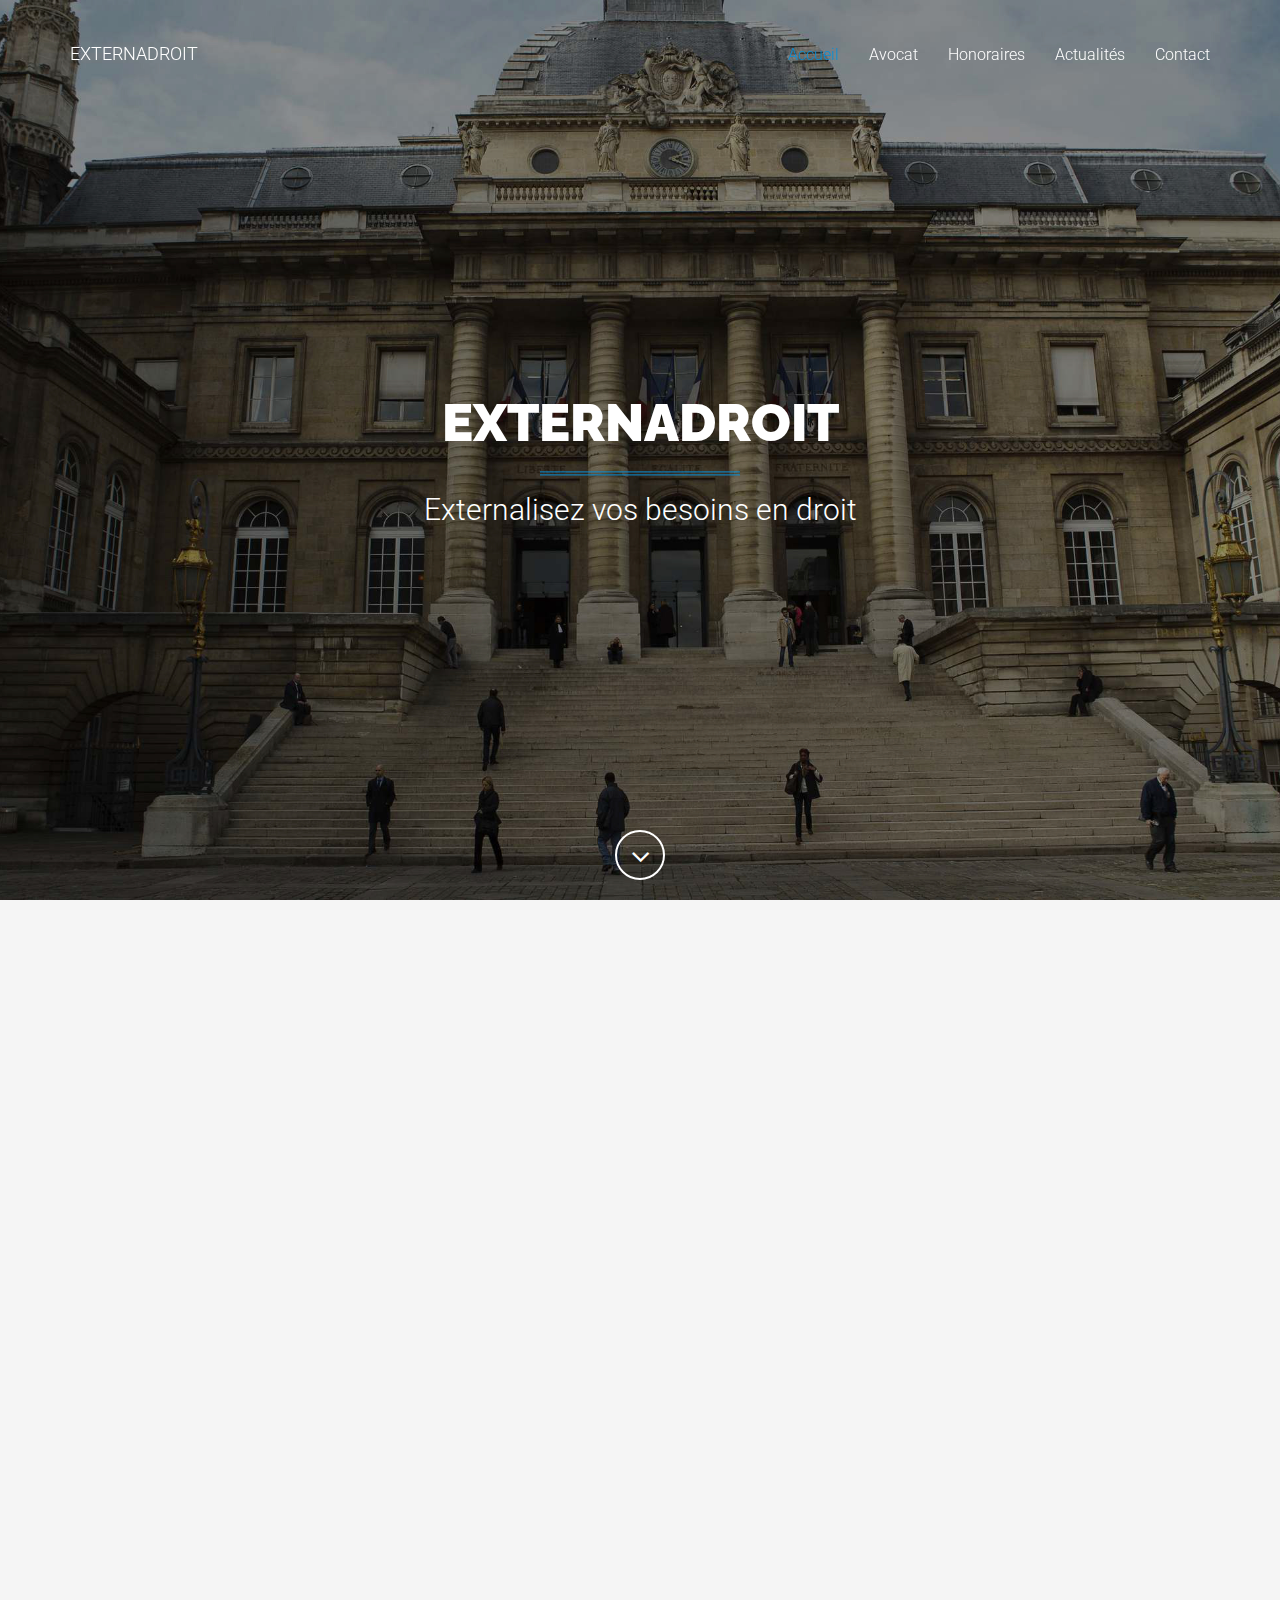
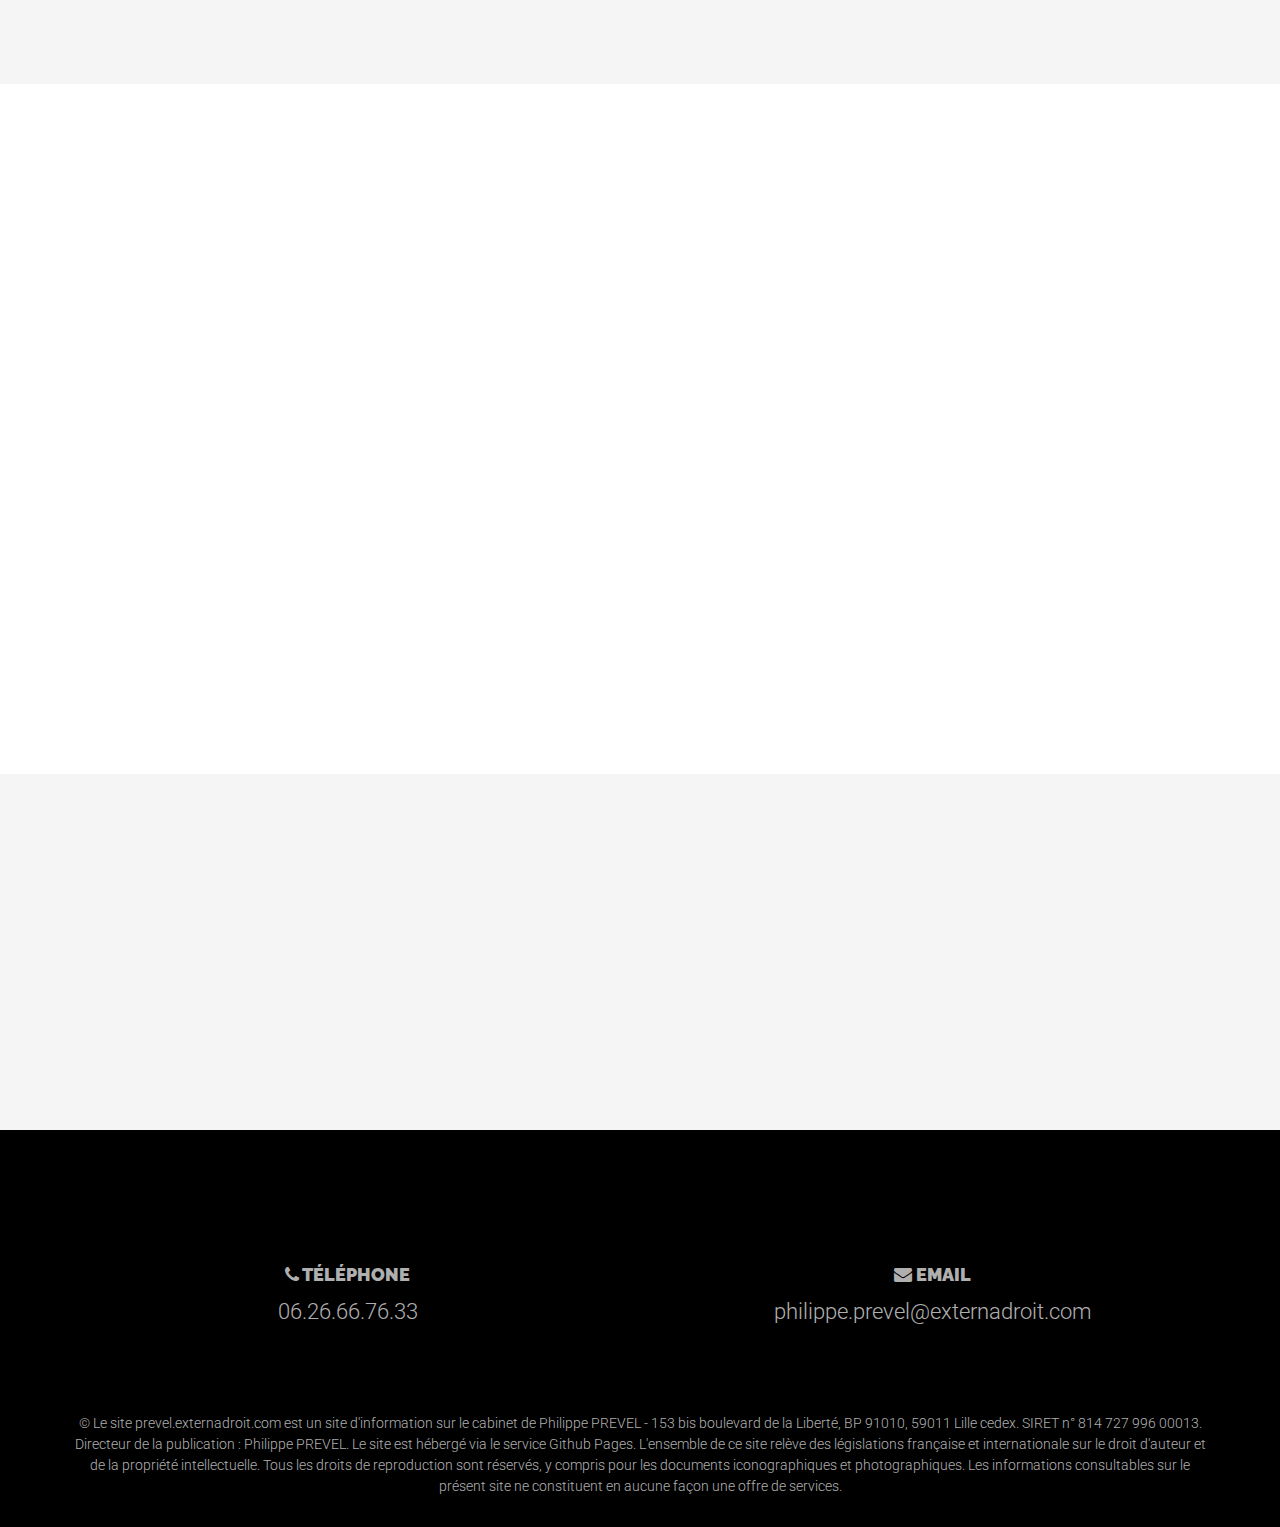
==== commit 4899f349: "fix CGV" ====
--- a/index.html
+++ b/index.html
@@ -6,7 +6,7 @@
     <meta name="viewport" content="width=device-width, initial-scale=1.0, user-scalable=no">
     <meta name="description" content="Philippe PREVEL est avocat au barreau de Lille. Il intervient en droit social dans toute la France.">
     <meta name="author" content="Philippe Prevel">
-    <meta name="google-site-verification" content="1axn2oxfALn9CGPtX2jFV6UK2b1QBlNu4Up0A1nTKek"/>
+    <meta name="google-site-verification" content="qmOMN6B0S2FkavsgWjXDwVJGbiMfEz1_42cC-84gbSQ" />
     <title>Externadroit - Philippe Prevel Avocat </title>
     <!-- Bootstrap Core CSS -->
     <link href="assets/css/bootstrap/bootstrap.min.css" rel="stylesheet" type="text/css">
@@ -202,8 +202,8 @@
 
             <div class="row copyright">
                 <div class="col-lg-12">
-                    <p class="small">&copy; Le site prevel.externadroit.fr est un site d'information sur le cabinet de Philippe PREVEL - 153 bis boulevard de la Liberté, BP 91010, 59011 Lille cedex. SIRET n° 814 727 996 00013.
-                    Directeur de la publication : Philippe PREVEL. Le site est hébergé gratuitement sur le site Github. L'ensemble de ce site relève des législations française et internationale sur le droit d'auteur et de la propriété intellectuelle. Tous les droits de reproduction sont réservés, y compris pour les documents iconographiques et photographiques. Les informations consultables sur le présent site ne constituent en aucune façon une offre de services.</p>
+                    <p class="small">&copy; Le site prevel.externadroit.com est un site d'information sur le cabinet de Philippe PREVEL - 153 bis boulevard de la Liberté, BP 91010, 59011 Lille cedex. SIRET n° 814 727 996 00013.
+                    Directeur de la publication : Philippe PREVEL. Le site est hébergé via le service Github Pages. L'ensemble de ce site relève des législations française et internationale sur le droit d'auteur et de la propriété intellectuelle. Tous les droits de reproduction sont réservés, y compris pour les documents iconographiques et photographiques. Les informations consultables sur le présent site ne constituent en aucune façon une offre de services.</p>
                 </div>
             </div>
         </div>
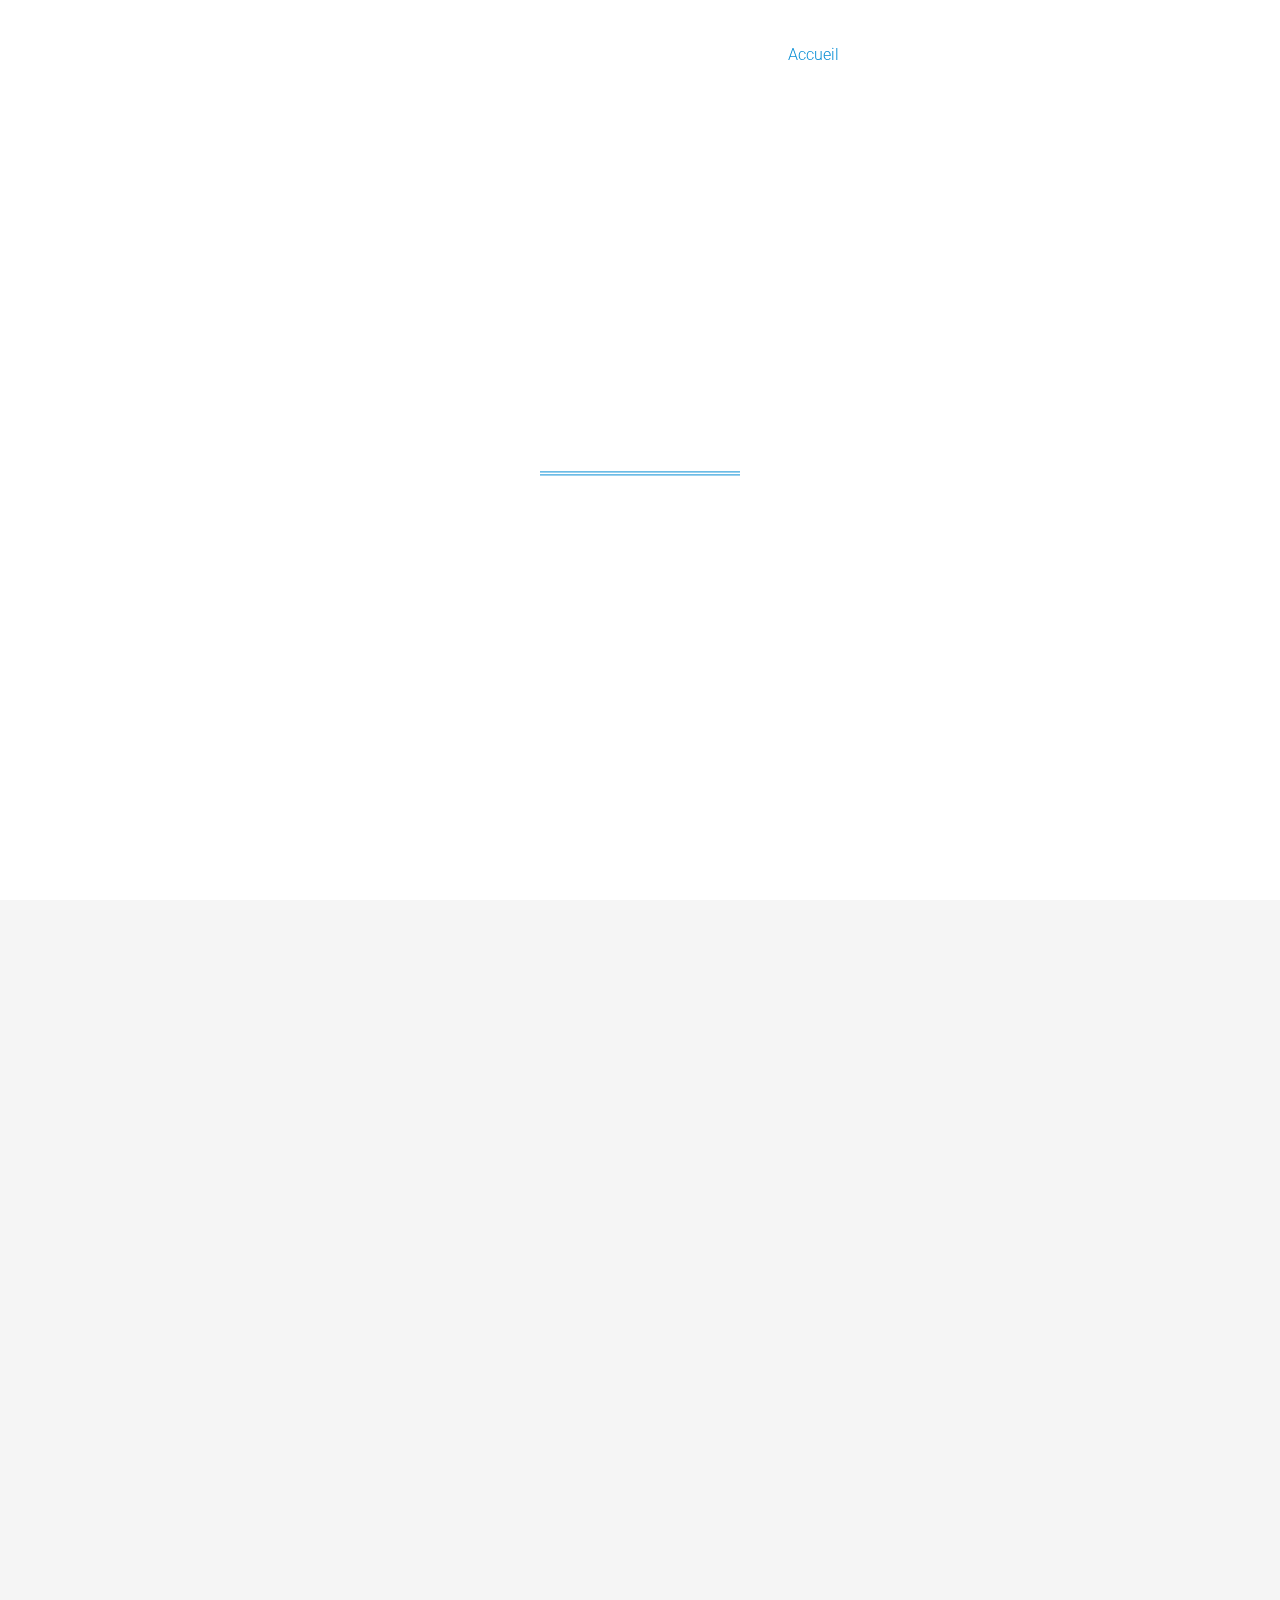
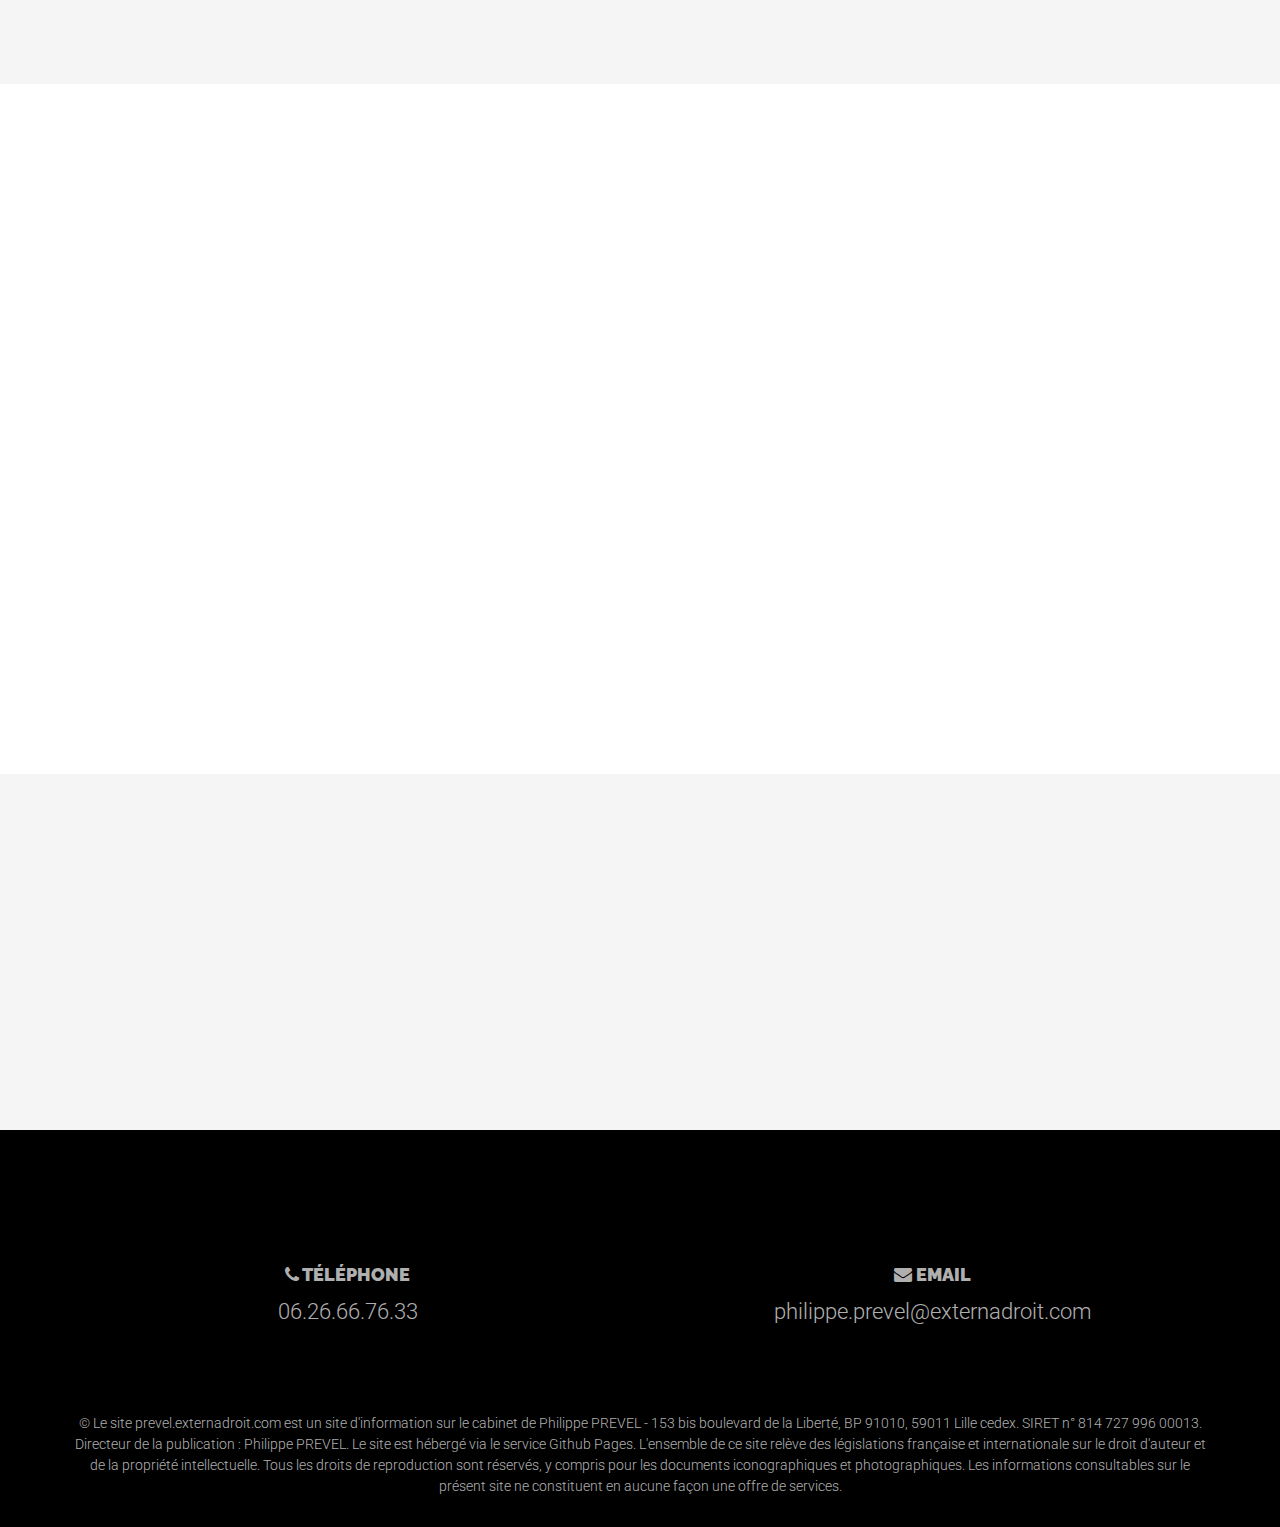
==== commit b2d73d77: "add background-image" ====
--- a/index.html
+++ b/index.html
@@ -87,7 +87,7 @@
         <!-- /.container -->
     </nav>
     <!-- Instructions: Set your background image using the URL below. -->
-    <header style="background-image: url('assets/img/legal/bg-header.jpg')" class="inner-bg">
+    <header style="background-image: url('assets/img/legal/4675.png')" class="inner-bg">
         <div class="intro-content">
             <h1>EXTERNADROIT</h1>
             <hr class="colored">
@@ -202,7 +202,7 @@
 
             <div class="row copyright">
                 <div class="col-lg-12">
-                    <p class="small">&copy; Le site prevel.externadroit.com est un site d'information sur le cabinet de Philippe PREVEL - 153 bis boulevard de la Liberté, BP 91010, 59011 Lille cedex. SIRET n° 814 727 996 00013.
+                    <p class="small">&copy; Le site prevel.externadroit.com est un site d'information sur le cabinet de Philippe PREVEL - 153 bis boulevard de la Liberté, BP 91010, 59011 Lille cedex. SIRET n° 814 727 996 00013. 
                     Directeur de la publication : Philippe PREVEL. Le site est hébergé via le service Github Pages. L'ensemble de ce site relève des législations française et internationale sur le droit d'auteur et de la propriété intellectuelle. Tous les droits de reproduction sont réservés, y compris pour les documents iconographiques et photographiques. Les informations consultables sur le présent site ne constituent en aucune façon une offre de services.</p>
                 </div>
             </div>
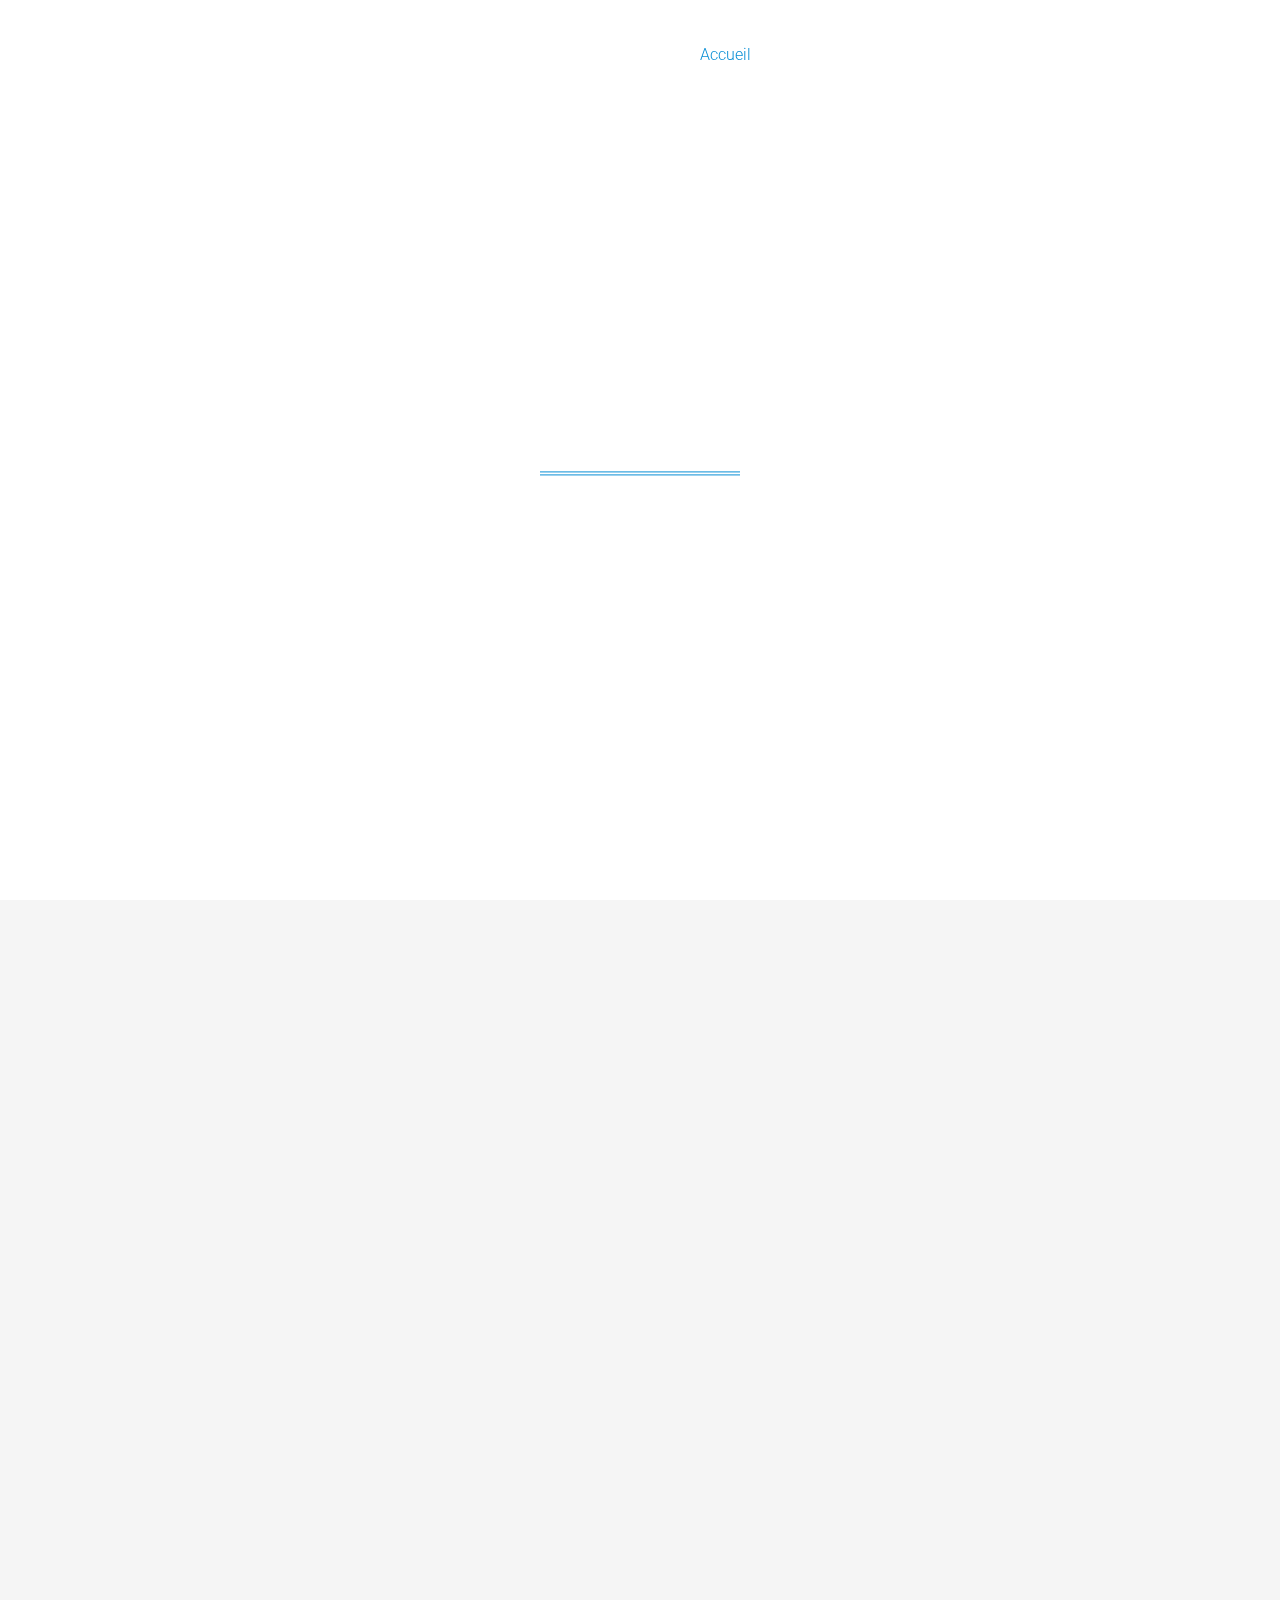
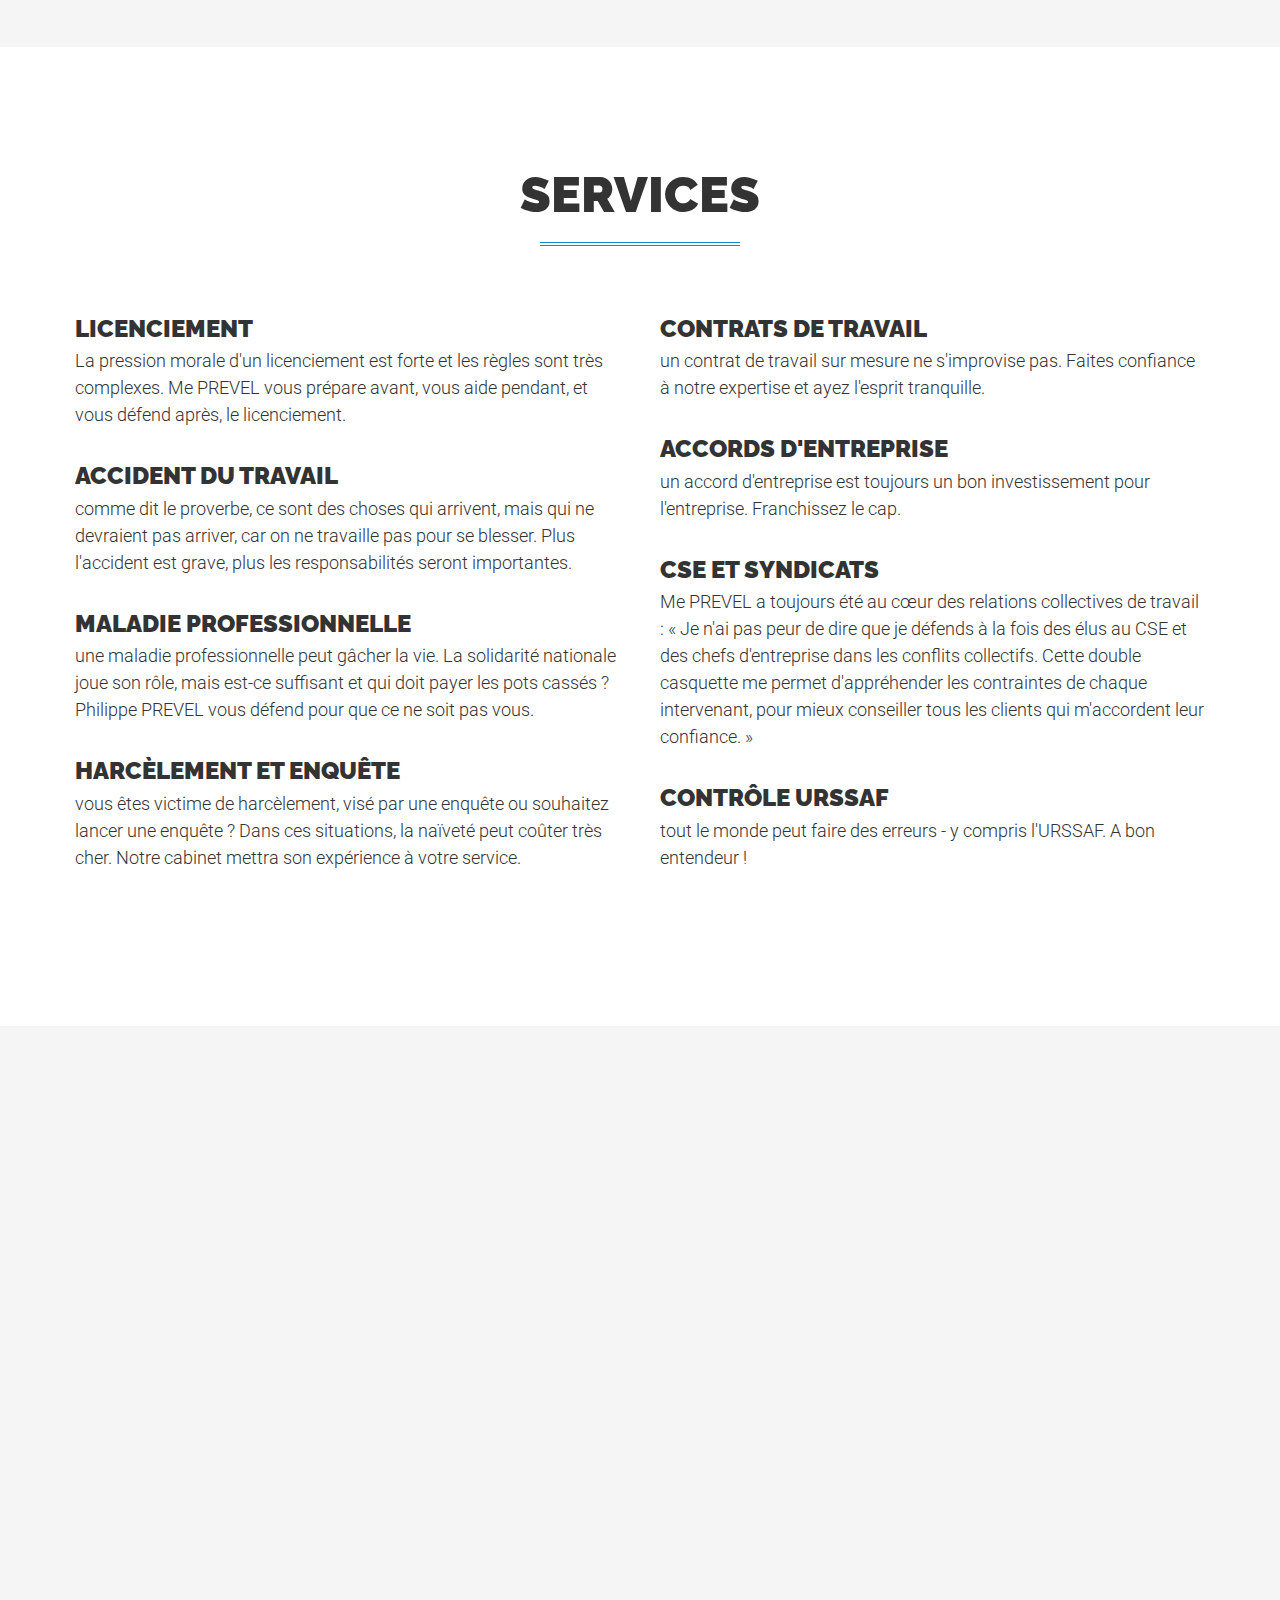
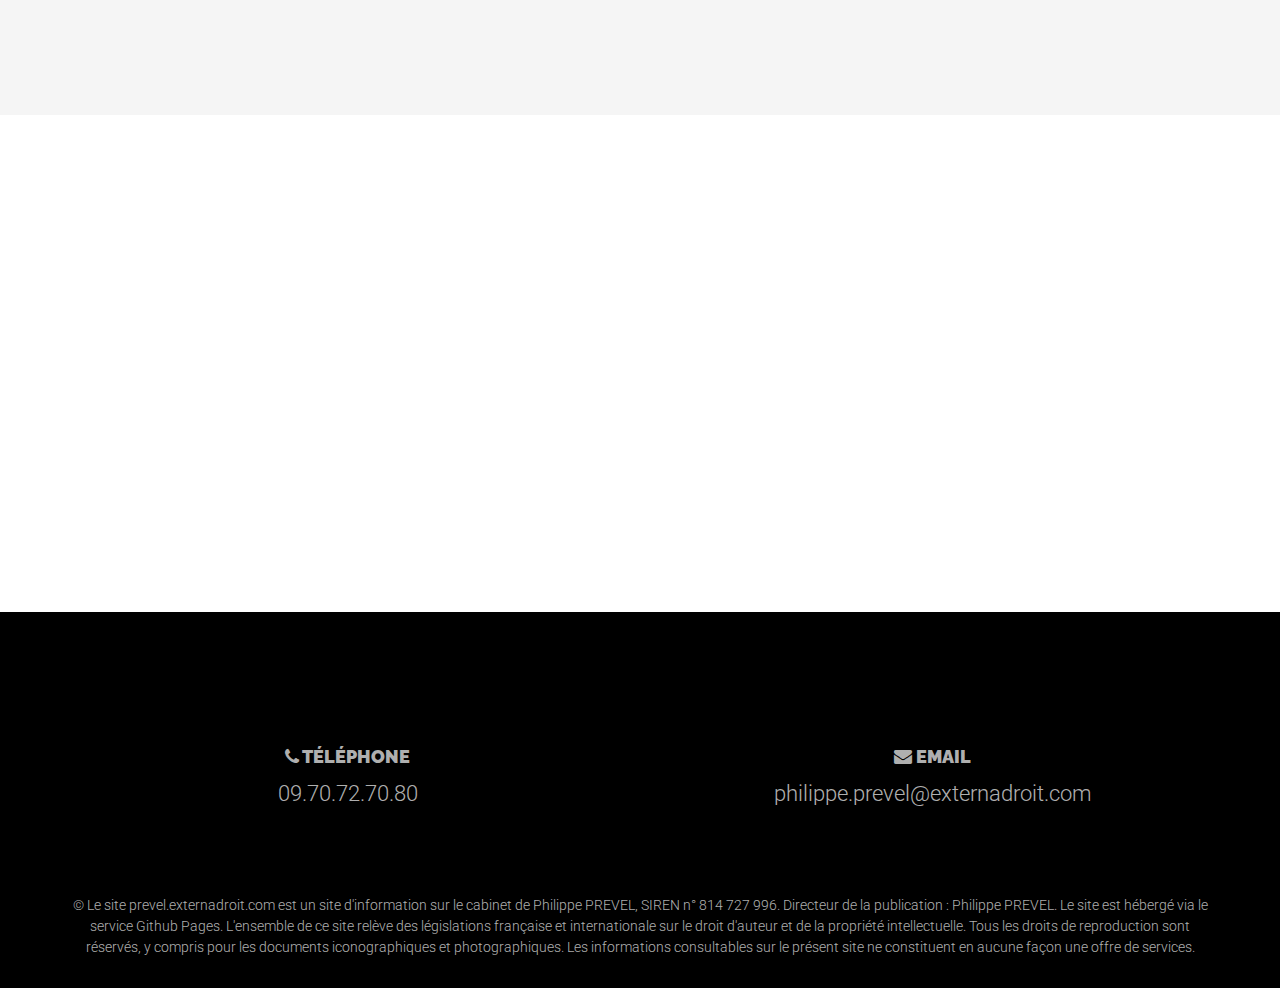
==== commit 9d4ef31e: "Update 2023-07" ====
--- a/index.html
+++ b/index.html
@@ -6,10 +6,10 @@
     <meta name="viewport" content="width=device-width, initial-scale=1.0, user-scalable=no">
     <meta name="description" content="Philippe PREVEL est avocat au barreau de Lille. Il intervient en droit social dans toute la France.">
     <meta name="author" content="Philippe Prevel">
-    <meta name="google-site-verification" content="qmOMN6B0S2FkavsgWjXDwVJGbiMfEz1_42cC-84gbSQ" />
+    <meta name="google-site-verification" content="1axn2oxfALn9CGPtX2jFV6UK2b1QBlNu4Up0A1nTKek" />
     <title>Externadroit - Philippe Prevel Avocat </title>
     <!-- Bootstrap Core CSS -->
-    <link href="assets/css/bootstrap/bootstrap.min.css" rel="stylesheet" type="text/css">
+    <link href="assets/css/bootstrap/bootstrap.css" rel="stylesheet" type="text/css">
     <!-- Retina.js - Load first for faster HQ mobile images. -->
     <script src="assets/js/plugins/retina/retina.min.js"></script>
     <!-- Font Awesome -->
@@ -35,6 +35,7 @@
     <!-- <link href="assets/css/vitality-red.css" rel="stylesheet" type="text/css"> -->
     <!-- <link href="assets/css/vitality-aqua.css" rel="stylesheet" type="text/css"> -->
     <link href="assets/css/vitality-blue.css" rel="stylesheet" type="text/css">
+	<!--ARX-->
 </head>
 <!-- Alternate Body Classes: .modern and .vintage -->
 
@@ -72,6 +73,9 @@
                         <a class="page-scroll" href="#team">Avocat</a>
                     </li>
                     <li>
+                        <a class="page-scroll" href="#services">Services</a>
+                    </li>
+                    <li>
                         <a class="page-scroll" href="#jurisdictions">Honoraires</a>
                     </li>
                     <li>
@@ -102,8 +106,8 @@
             <div class="row">
                 <div class="col-lg-12 text-center">
                     <h2>Philippe Prevel</h2>
-                    <p>Avocat au barreau de Lille
-                      <br>Docteur en droit - Sorbonne</p>
+                    <p>Dunkerquois, Avocat au barreau de Lille,
+                      <br>Docteur en droit de la Sorbonne</p>
                     <hr class="colored">
                 </div>
             </div>
@@ -112,15 +116,71 @@
                     <img src="assets/img/legal/people/1.jpg" class="img-responsive img-thumbnail" alt="">
                 </div>
                 <div class="col-md-8">
-                  <p>Philippe PREVEL concentre son activité en <strong>droit du travail et droit de la sécurité sociale</strong>. Son choix de se spécialiser a pour but de faire bénéficier ses client(e)s de prestations basées sur une <strong>expertise et une expérience sans cesse renouvelées</strong>. Il peut vous réorienter vers des avocats d'autres spécialités. Il vous reçoit à Lille, Paris ou Bruxelles, et peut se rendre dans votre entreprise. Il parle et écrit anglais couramment.</p>
-
-                  <p>Maître PREVEL vous représente dans toute la France, devant les Conseils de prud’hommes, les Tribunaux des affaires de la sécurité sociale, les Tribunaux d’instance, les Tribunaux administratifs, les Tribunaux de commerce, les Tribunaux correctionnels… Il vous assiste dans vos échanges avec l’inspection du travail, la médecine du travail, les organismes sociaux (URSSAF, RSI...), les syndicats professionnels, les organes d'une procédure collective, les policiers ou magistrats… <strong>Il vous conseille au quotidien, notamment pour des situations urgentes.</strong> Il rédige des actes concernant les relations individuelles (ex: contrat de travail) ou collectives (ex: accord sur la durée du travail).
+                  <p>Me PREVEL exerce exclusivement son métier en droit du travail et droit de la sécurité sociale, afin d’apporter à ses client(e)s une expertise et une expérience sans cesse renouvelées. <br/>
+                    Il vous reçoit à Dunkerque, à Lille et occasionnellement à Paris.<br/>
+                    Il vous représente devant le Conseil de prud’hommes, principalement concernant des licenciements, le Tribunal judiciaire (pôle social et contentieux des élections professionnelles) et les Cours d’appel.<br/> 
+                    Il vous assiste dans vos échanges avec l’inspection du travail, la médecine du travail, les organismes sociaux (URSSAF, CPAM...), les syndicats professionnels…<br/>
+                    Il vous conseille au quotidien, notamment en urgence, et rédige des actes concernant les relations individuelles (ex : contrat de travail) et collectives de travail (ex : accord sur la durée du travail).<br/>
+                    Me PREVEL parle et écrit anglais couramment.<br/>
                   </p>
             </div>
         </div>
     </section>
 
-    <section id="jurisdictions" class="services">
+    <section id="all-services" class="services">
+        <div class="container">
+          <div>
+            <div class="row">
+                <div class="col-lg-12 text-center">
+                    <h2 class="row text-center">Services</h2>
+                    <hr class="colored">
+                </div>
+            </div>
+                
+            <div class="row content-row services-list-div">
+                <div class="services-flexed-div">
+                    <div>
+                        <h3 class="media-heading">Licenciement</h3>
+                        <p class="p-services">La pression morale d'un licenciement est forte et les règles sont très complexes. Me PREVEL vous prépare avant, vous aide pendant, et vous défend après, le licenciement.</p>
+                    </div>
+                    <div>
+                        <h3 class="media-heading">Accident du travail</h3>
+                        <p class="p-services">comme dit le proverbe, ce sont des choses qui arrivent, mais qui ne devraient pas arriver, car on ne travaille pas pour se blesser. Plus l'accident est grave, plus les responsabilités seront importantes.</p>
+                    </div>
+                    <div>
+                        <h3 class="media-heading">Maladie professionnelle</h3>
+                        <p class="p-services">une maladie professionnelle peut gâcher la vie. La solidarité nationale joue son rôle, mais est-ce suffisant et qui doit payer les pots cassés ? Philippe PREVEL vous défend pour que ce ne soit pas vous.</p>
+                    </div>
+                    <div>
+                        <h3 class="media-heading">Harcèlement et enquête</h3>
+                        <p class="p-services">vous êtes victime de harcèlement, visé par une enquête ou souhaitez lancer une enquête ? Dans ces situations, la naïveté peut coûter très cher. Notre cabinet mettra son expérience à votre service.</p>
+                    </div>
+                </div>
+
+                <div class="services-flexed-div">
+                    <div>
+                        <h3 class="media-heading">Contrats de travail</h3>
+                        <p class="p-services">un contrat de travail sur mesure ne s'improvise pas. Faites confiance à notre expertise et ayez l'esprit tranquille.</p>
+                    </div>
+                    <div>
+                        <h3 class="media-heading">Accords d'entreprise</h3>
+                        <p class="p-services">un accord d'entreprise est toujours un bon investissement pour l'entreprise. Franchissez le cap.</p>
+                    </div>
+                    <div>
+                        <h3 class="media-heading">CSE et syndicats</h3>
+                        <p class="p-services">Me PREVEL a toujours été au cœur des relations collectives de travail : « Je n'ai pas peur de dire que je défends à la fois des élus au CSE et des chefs d'entreprise dans les conflits collectifs. Cette double casquette me permet d'appréhender les contraintes de chaque intervenant, pour mieux conseiller tous les clients qui m'accordent leur confiance. »</p>
+                    </div>
+                    <div>
+                        <h3 class="media-heading">Contrôle URSSAF</h3>
+                        <p class="p-services">tout le monde peut faire des erreurs - y compris l'URSSAF. A bon entendeur !</p>
+                    </div>
+                </div>
+            </div>
+          </div>
+        </div>
+      </section>
+
+    <section id="jurisdictions" class="services bg-gray">
         <div class="container">
             <div class="row text-center">
                 <div class="col-lg-12 wow fadeIn">
@@ -170,7 +230,7 @@
         </div>
     </section>
 
-    <section id="locations" class="bg-gray">
+    <section id="locations" class="">
       <div class="container">
         <div class="row text-center">
           <div class="col-lg-12 wow fadeIn">
@@ -178,8 +238,33 @@
             <hr class="colored">
               <p>Toute l'actualité</p>
           </div>
+          <!-- 
           <a class="twitter-timeline" "text-center" href="https://twitter.com/PhilippePREVEL" data-widget-id="725246591674793985"></a>
-          <script>!function(d,s,id){var js,fjs=d.getElementsByTagName(s)[0],p=/^http:/.test(d.location)?'http':'https';if(!d.getElementById(id)){js=d.createElement(s);js.id=id;js.src=p+"://platform.twitter.com/widgets.js";fjs.parentNode.insertBefore(js,fjs);}}(document,"script","twitter-wjs");</script>
+          <script>!function(d,s,id){var js,fjs=d.getElementsByTagName(s)[0],p=/^http:/.test(d.location)?'http':'https';if(!d.getElementById(id)){js=d.createElement(s);js.id=id;js.src=p+"://platform.twitter.com/widgets.js";fjs.parentNode.insertBefore(js,fjs);}}(document,"script","twitter-wjs");</script> 
+          -->
+
+          <div class="row content-row content-flex">
+            <div class="col-md-2 wow fadeIn" data-wow-delay=".2s">
+                <div class="media">
+                    <a href="https://twitter.com/philippeprevel" target=”_blank”>
+                        <div>
+                            <i class="fa fa-twitter social-icon"></i>
+                            <h3 class="media-heading">Twitter</h3>
+                        </div>
+                    </a>
+                </div>
+            </div>
+            <div class="col-md-2 wow fadeIn" data-wow-delay=".4s">
+                <div class="media">
+                    <a href="https://linkedin.com/in/philippeprevelavocat" target=”_blank”>
+                        <div>
+                            <i class="fa fa-linkedin-square social-icon"></i>
+                            <h3 class="media-heading">Linkedin</h3>
+                        </div>
+                    </a>
+                </div>
+            </div>
+          </div>
         </div>
       </div>
     </section>
@@ -190,7 +275,7 @@
             <div class="row">
                 <div class="col-md-6 contact-details">
                     <h4><i class="fa fa-phone"></i> Téléphone</h4>
-                    <p>06.26.66.76.33</p>
+                    <p>09.70.72.70.80</p>
                 </div>
 
                 <div class="col-md-6 contact-details">
@@ -202,8 +287,12 @@
 
             <div class="row copyright">
                 <div class="col-lg-12">
-                    <p class="small">&copy; Le site prevel.externadroit.com est un site d'information sur le cabinet de Philippe PREVEL - 153 bis boulevard de la Liberté, BP 91010, 59011 Lille cedex. SIRET n° 814 727 996 00013. 
-                    Directeur de la publication : Philippe PREVEL. Le site est hébergé via le service Github Pages. L'ensemble de ce site relève des législations française et internationale sur le droit d'auteur et de la propriété intellectuelle. Tous les droits de reproduction sont réservés, y compris pour les documents iconographiques et photographiques. Les informations consultables sur le présent site ne constituent en aucune façon une offre de services.</p>
+                    <p class="small">&copy; Le site prevel.externadroit.com est un site d'information sur le cabinet de Philippe PREVEL, SIREN n° 814 727 996. Directeur de la publication : Philippe PREVEL. 
+                        Le site est hébergé via le service Github Pages. 
+                        L'ensemble de ce site relève des législations française et internationale sur le droit d'auteur et de la propriété intellectuelle. 
+                        Tous les droits de reproduction sont réservés, y compris pour les documents iconographiques et photographiques. 
+                        Les informations consultables sur le présent site ne constituent en aucune façon une offre de services.
+                    </p>
                 </div>
             </div>
         </div>
